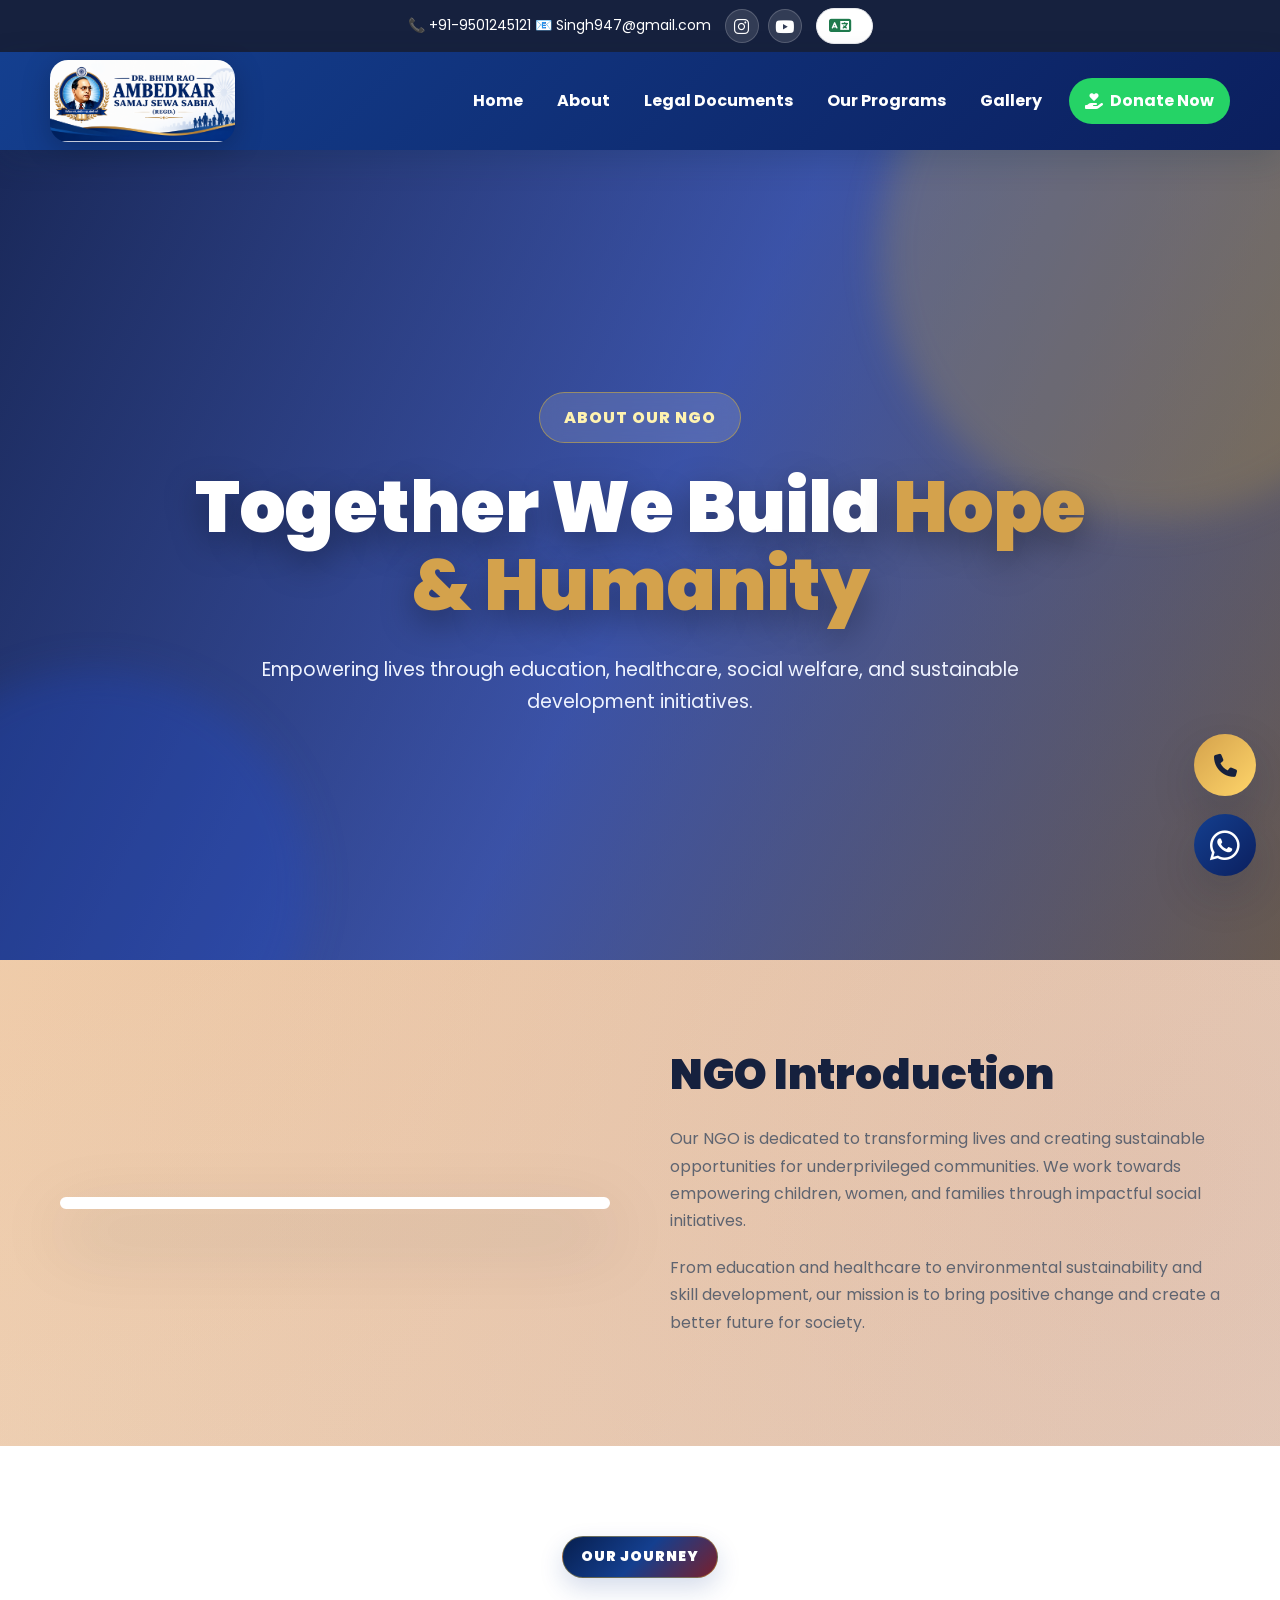
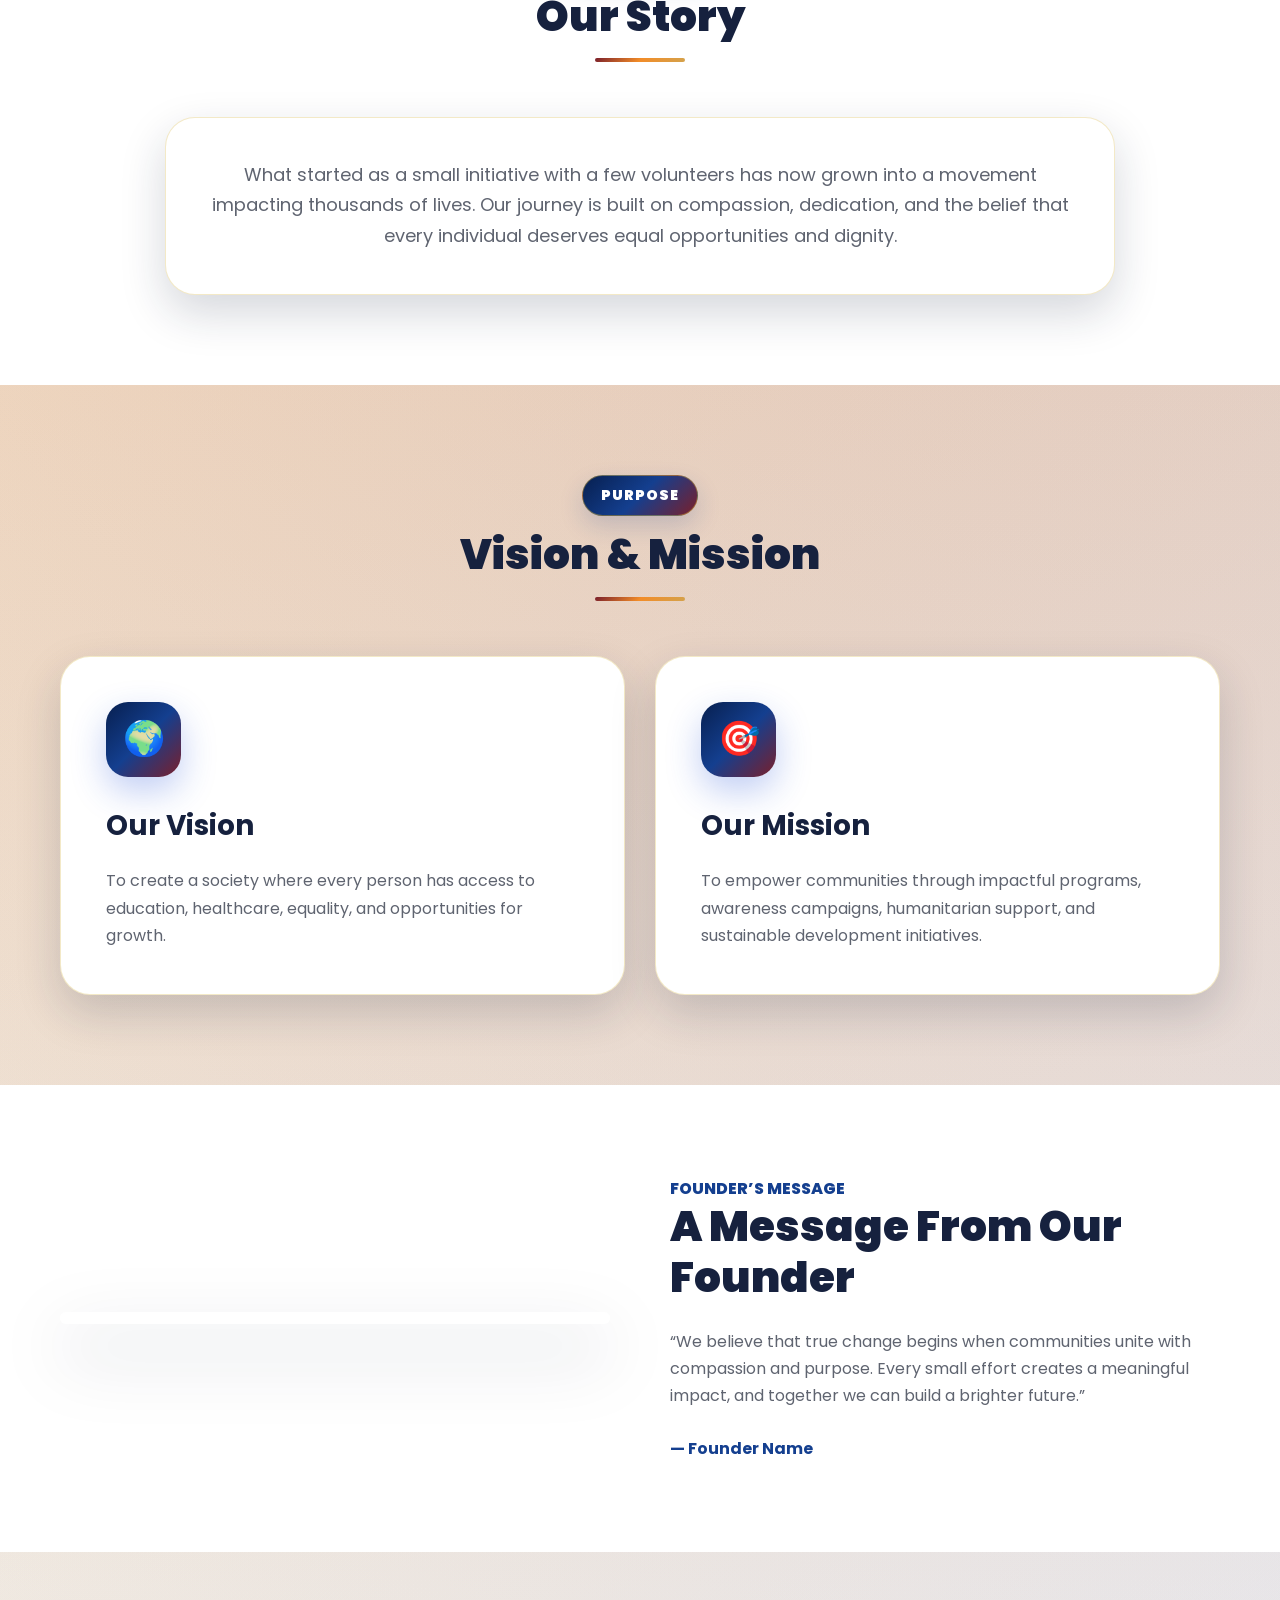
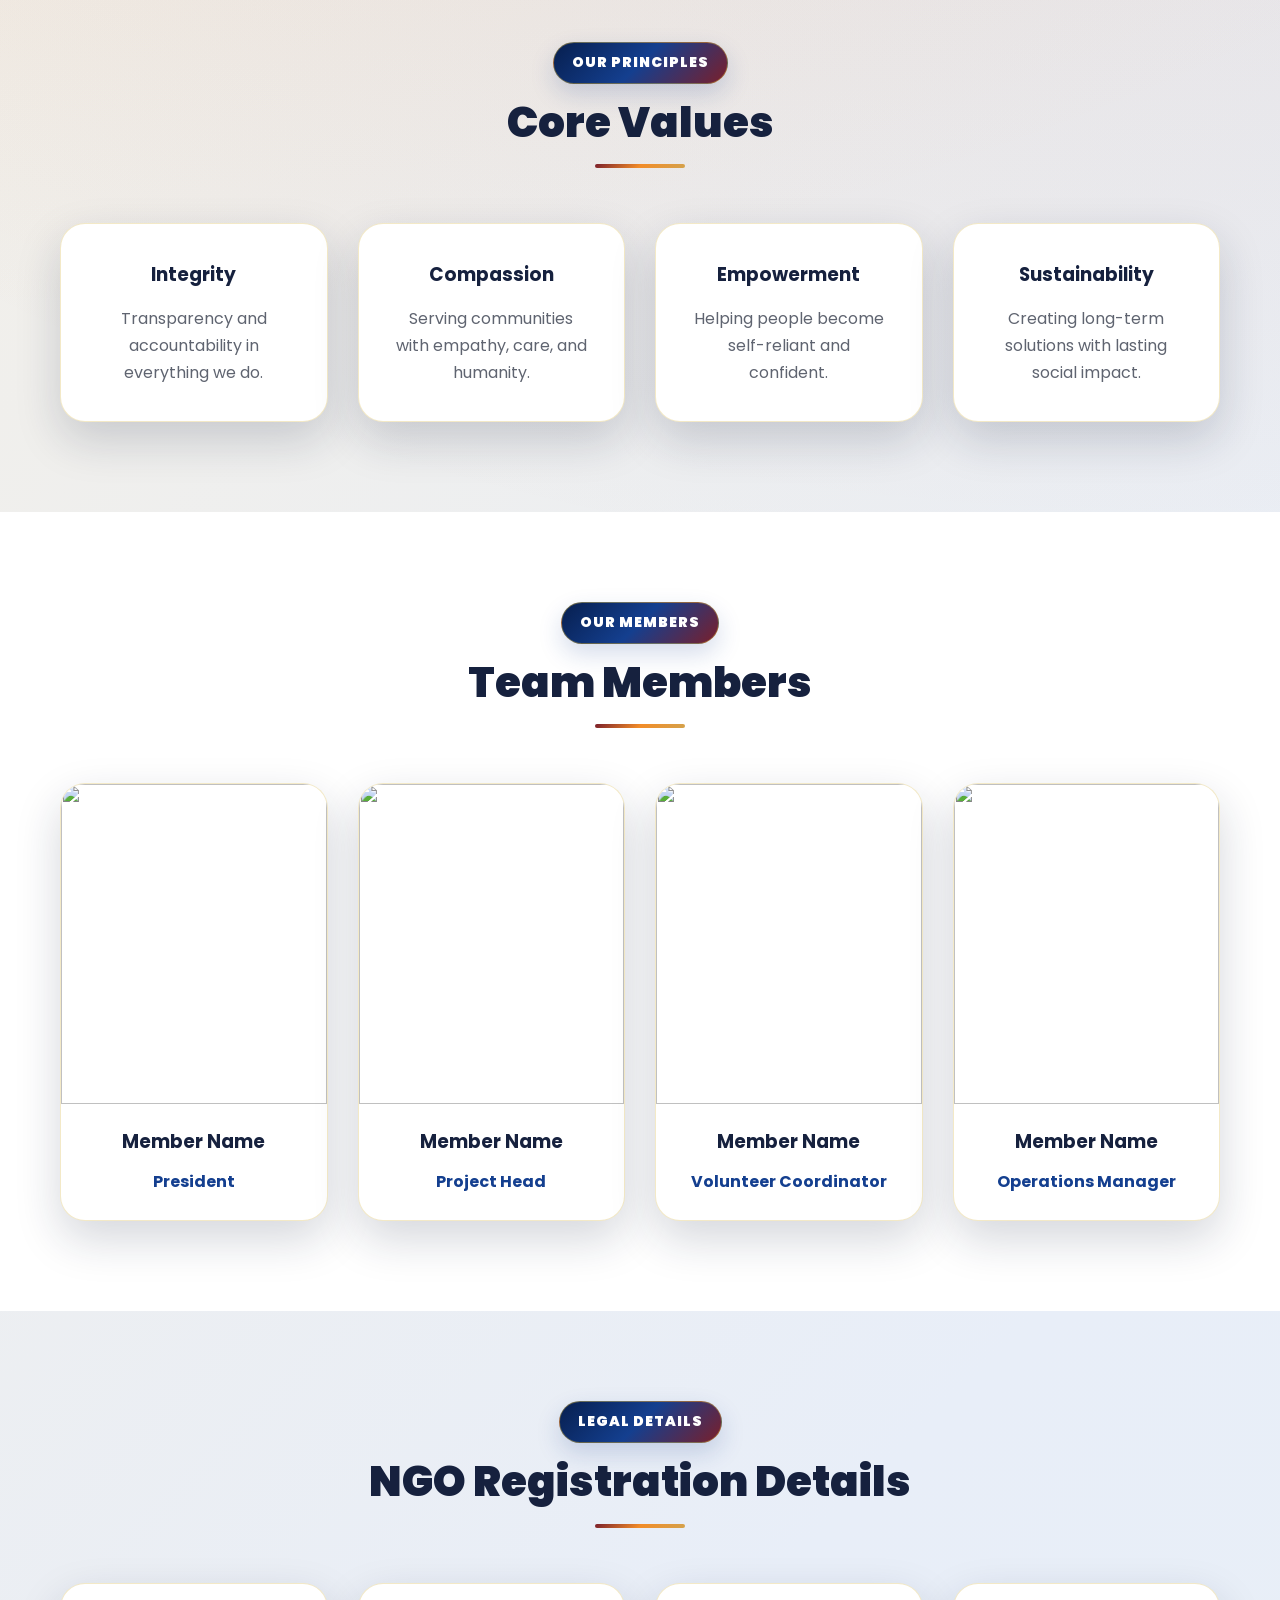
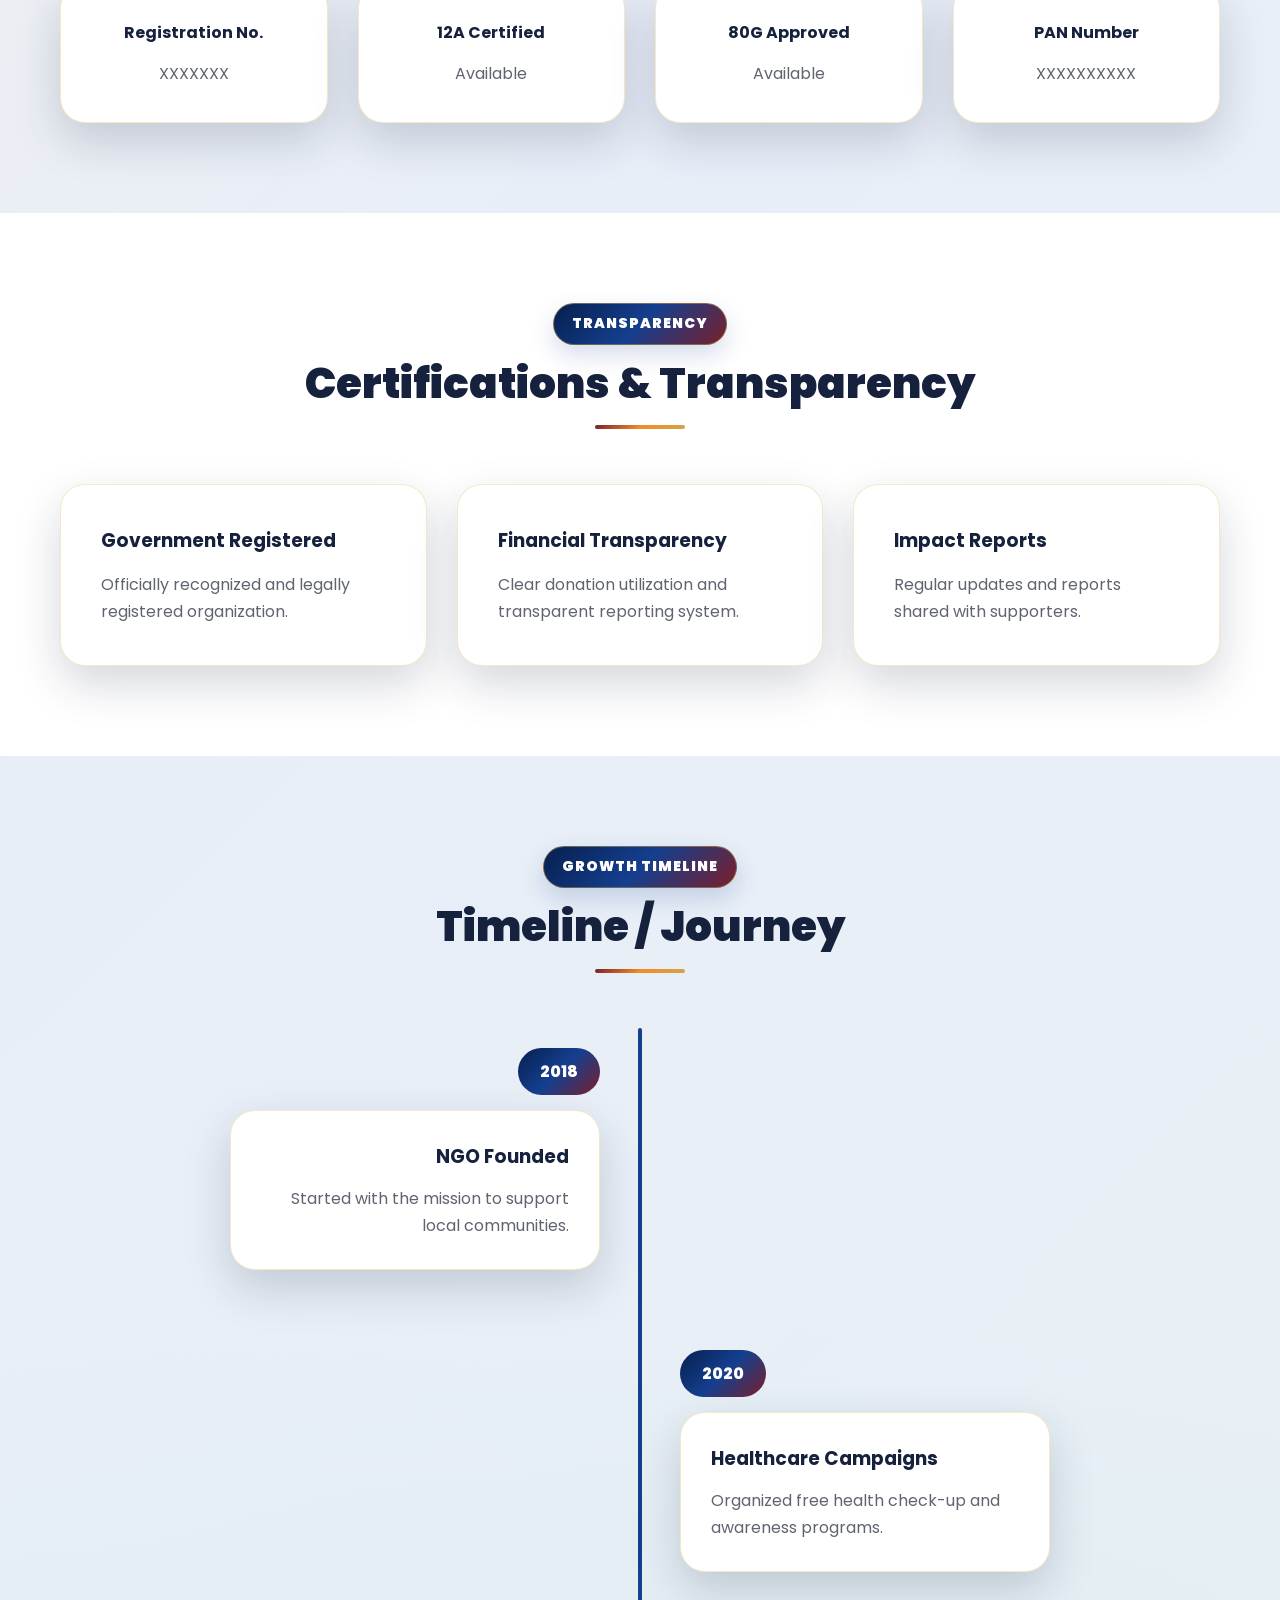
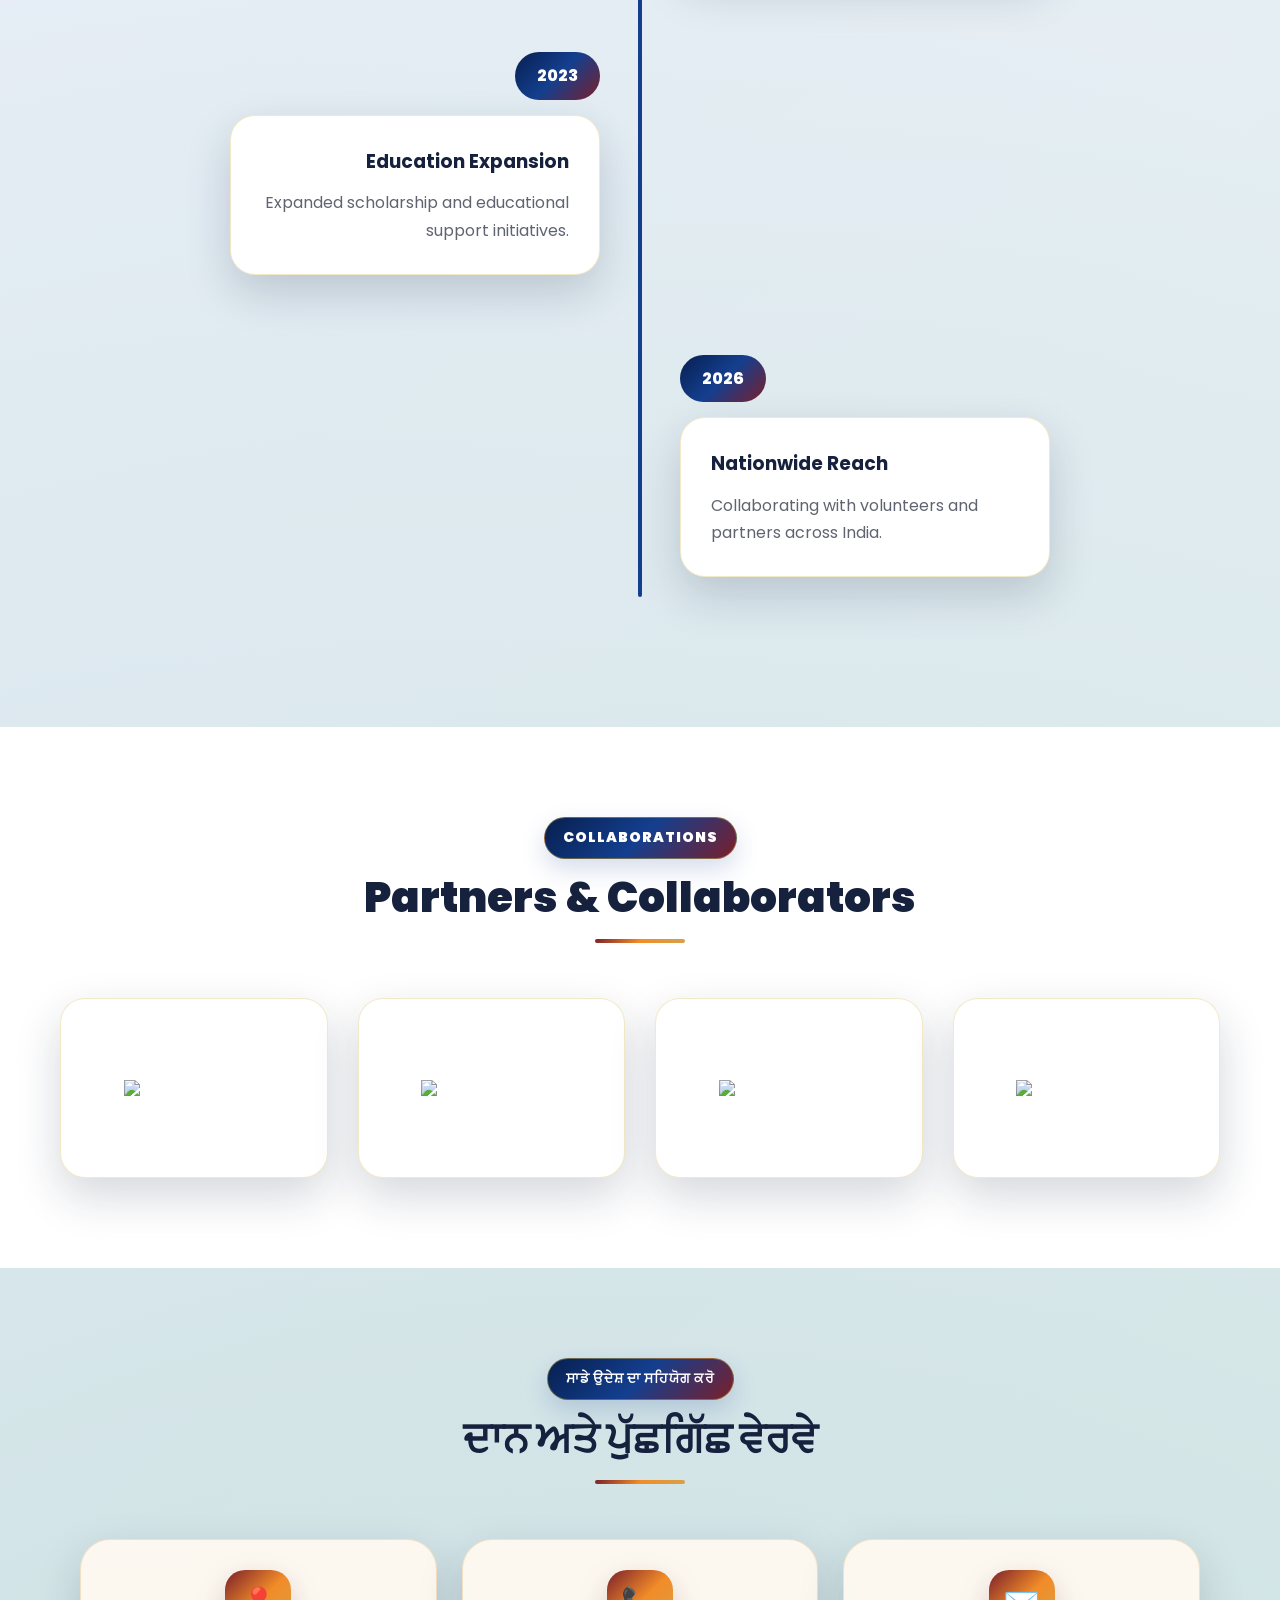
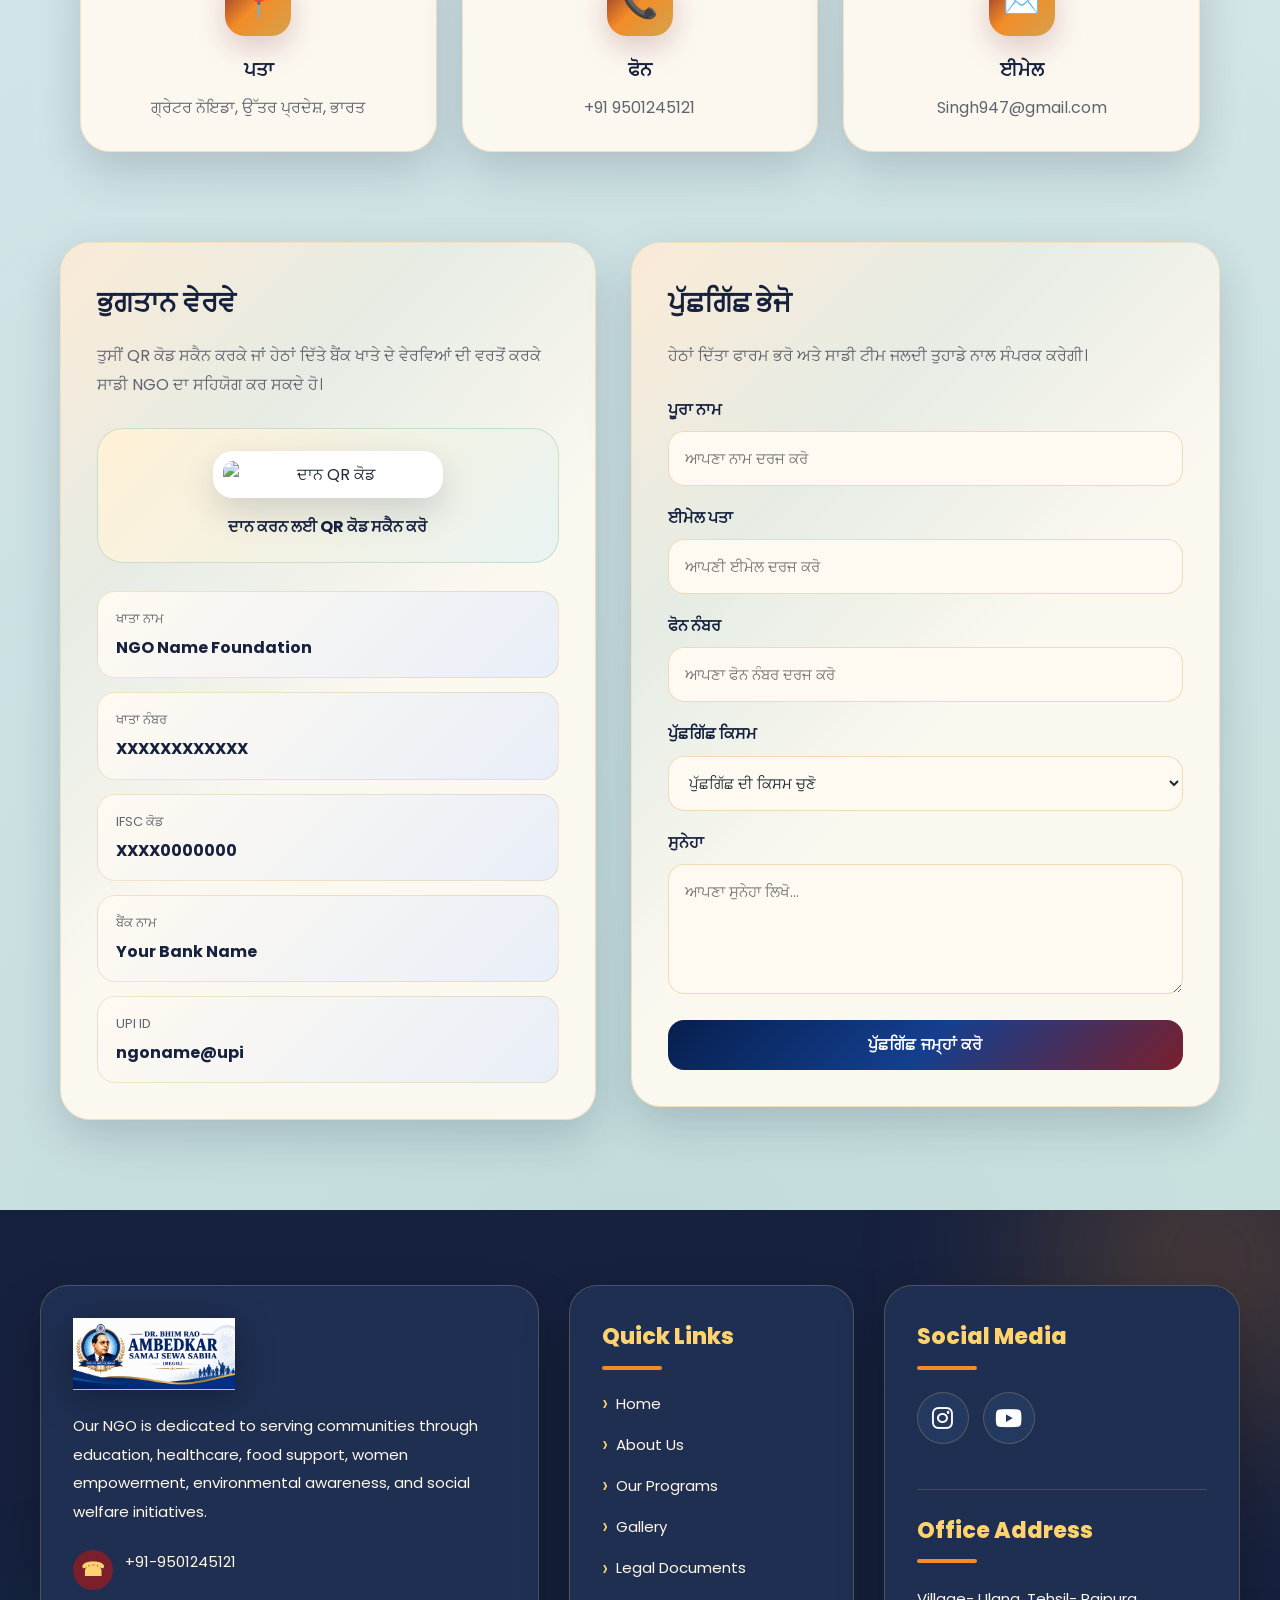
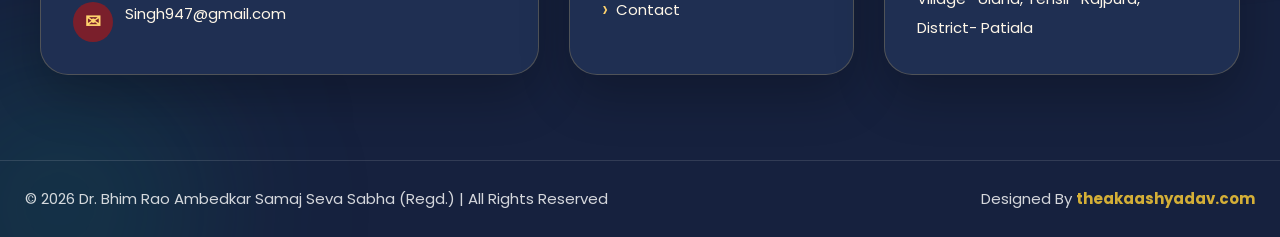
==== about.html @ 31673b07 "Add files via upload" ====
<!DOCTYPE html>
<html lang="en">
<head>
<meta charset="UTF-8">
<meta name="viewport" content="width=device-width, initial-scale=1.0">
<title>About Us - NGO</title>

<link rel="preconnect" href="https://fonts.googleapis.com">
<link href="https://fonts.googleapis.com/css2?family=Poppins:wght@300;400;500;600;700;800&display=swap" rel="stylesheet">

<style>
*{
  margin:0;
  padding:0;
  box-sizing:border-box;
}

:root{
  --primary:#1f4ed8;
  --primary-dark:#0b1f5e;
  --secondary:#111827;
  --accent:#d4af37;
  --white:#ffffff;
  --text:#1f2937;
  --muted:#6b7280;
  --soft-blue:#eef3ff;
  --shadow:0 18px 45px rgba(7,26,82,.14);
  --shadow-hover:0 28px 70px rgba(7,26,82,.24);
  --gradient-main:linear-gradient(135deg,#071a52,#1438a6,#1f4ed8);
}

body{
  font-family:"Poppins",sans-serif;
  background:var(--soft-blue);
  color:var(--text);
  line-height:1.7;
  overflow-x:hidden;
}

.container{
  width:100%;
  max-width:1200px;
  margin:auto;
  padding:0 20px;
}

section{
  padding:90px 0;
}

p{
  color:var(--muted);
}

img{
  width:100%;
  display:block;
}

.light-bg{
  background:var(--white);
}

.grid-2{
  display:grid;
  grid-template-columns:repeat(2,1fr);
  gap:60px;
  align-items:center;
}

/* SECTION TITLE */
.section-title{
  text-align:center;
  margin-bottom:60px;
}

.section-title span,
.about-hero .tag{
  display:inline-block;
  border-radius:40px;
  font-weight:800;
  letter-spacing:1px;
  text-transform:uppercase;
}

.section-title span{
  color:var(--primary);
  background:var(--white);
  border:1px solid rgba(212,175,55,.45);
  padding:8px 18px;
  font-size:13px;
  box-shadow:0 10px 24px rgba(7,26,82,.08);
}

.section-title h2,
.about-content h2,
.founder-content h2{
  font-size:clamp(30px,4vw,42px);
  color:var(--secondary);
  font-weight:900;
  line-height:1.2;
}

.section-title h2{
  margin-top:14px;
}

.section-title h2::after{
  content:"";
  width:90px;
  height:4px;
  background:var(--accent);
  display:block;
  margin:18px auto 0;
  border-radius:50px;
}

/* HERO */
.about-hero{
  position:relative;
  min-height:90vh;
  display:flex;
  align-items:center;
  justify-content:center;
  text-align:center;
  overflow:hidden;
  background:
    linear-gradient(115deg,rgba(7,26,82,.92),rgba(20,56,166,.82),rgba(0,0,0,.55)),
    url("https://images.unsplash.com/photo-1529156069898-49953e39b3ac?q=80&w=1600&auto=format&fit=crop")
    center/cover no-repeat;
}

.about-hero::before,
.about-hero::after{
  content:"";
  position:absolute;
  border-radius:50%;
  filter:blur(18px);
}

.about-hero::before{
  width:540px;
  height:540px;
  background:rgba(212,175,55,.22);
  top:-170px;
  right:-140px;
}

.about-hero::after{
  width:430px;
  height:430px;
  background:rgba(31,78,216,.25);
  bottom:-140px;
  left:-120px;
}

.about-hero .container{
  position:relative;
  z-index:2;
}

.about-hero .tag{
  padding:11px 24px;
  background:rgba(255,255,255,.13);
  border:1px solid rgba(212,175,55,.55);
  color:#fff3b0;
  margin-bottom:25px;
  backdrop-filter:blur(10px);
}

.about-hero h1{
  color:#fff;
  font-size:clamp(38px,7vw,72px);
  line-height:1.08;
  font-weight:900;
  max-width:950px;
  margin:auto;
  text-shadow:0 12px 34px rgba(0,0,0,.35);
}

.about-hero h1 span{
  color:var(--accent);
}

.about-hero p{
  max-width:780px;
  margin:30px auto 0;
  color:#eef3ff;
  font-size:clamp(15px,2vw,19px);
}

/* IMAGE + CONTENT */
.about-image img,
.founder-img img{
  border-radius:32px;
  box-shadow:var(--shadow-hover);
  border:6px solid var(--white);
}

.about-content h2,
.founder-content h2{
  margin-bottom:25px;
}

.about-content p{
  margin-bottom:20px;
}

.founder-content .small-tag{
  color:var(--primary);
  font-weight:800;
  text-transform:uppercase;
}

.founder-content h4{
  margin-top:25px;
  color:var(--primary);
}

/* COMMON CARDS */
.story-box,
.vision-card,
.value-box,
.team-card,
.reg-item,
.cert-card,
.partner-box,
.timeline-item .content{
  background:var(--white);
  border:1px solid rgba(212,175,55,.28);
  box-shadow:var(--shadow);
}

.vision-card,
.value-box,
.team-card,
.reg-item,
.cert-card,
.partner-box{
  transition:.4s ease;
}

.vision-card:hover,
.value-box:hover,
.team-card:hover,
.cert-card:hover,
.partner-box:hover{
  transform:translateY(-10px);
  box-shadow:var(--shadow-hover);
}

/* STORY */
.story-box{
  max-width:950px;
  margin:auto;
  text-align:center;
  font-size:18px;
  padding:42px;
  border-radius:30px;
}

/* GRIDS */
.vision-grid,
.values-grid,
.team-grid,
.registration-box,
.cert-grid,
.partners-grid{
  display:grid;
  gap:30px;
}

.vision-grid{
  grid-template-columns:repeat(2,1fr);
}

.values-grid,
.team-grid,
.registration-box,
.partners-grid{
  grid-template-columns:repeat(4,1fr);
}

.cert-grid{
  grid-template-columns:repeat(3,1fr);
}

/* VISION */
.vision-card{
  padding:45px;
  border-radius:30px;
}

.vision-card .icon{
  width:75px;
  height:75px;
  border-radius:22px;
  background:var(--gradient-main);
  color:#fff;
  display:flex;
  align-items:center;
  justify-content:center;
  font-size:34px;
  margin-bottom:25px;
  box-shadow:0 14px 35px rgba(31,78,216,.28);
}

.vision-card h3{
  font-size:28px;
  margin-bottom:18px;
  color:var(--secondary);
}

/* VALUE / REG / CERT */
.value-box,
.reg-item{
  padding:35px;
  border-radius:25px;
  text-align:center;
}

.cert-card{
  padding:40px;
  border-radius:25px;
}

.value-box h3,
.reg-item h4,
.cert-card h3{
  color:var(--secondary);
  margin-bottom:14px;
}

/* TEAM */
.team-card{
  border-radius:25px;
  overflow:hidden;
  text-align:center;
}

.team-card img{
  height:320px;
  object-fit:cover;
}

.team-card h3{
  margin-top:22px;
  color:var(--secondary);
}

.team-card span{
  display:block;
  color:var(--primary);
  margin:10px 0 25px;
  font-weight:700;
}

/* TIMELINE */
.timeline{
  position:relative;
  max-width:900px;
  margin:auto;
}

.timeline::before{
  content:"";
  position:absolute;
  left:50%;
  top:0;
  width:4px;
  height:100%;
  background:var(--primary);
  transform:translateX(-50%);
  border-radius:50px;
}

.timeline-item{
  position:relative;
  width:50%;
  padding:20px 40px;
  margin-bottom:40px;
}

.timeline-item:nth-child(odd){
  left:0;
  text-align:right;
}

.timeline-item:nth-child(even){
  left:50%;
}

.timeline-item .year{
  display:inline-block;
  padding:10px 22px;
  background:var(--gradient-main);
  color:#fff;
  border-radius:50px;
  font-weight:800;
  margin-bottom:15px;
}

.timeline-item .content{
  padding:30px;
  border-radius:25px;
}

.timeline-item h3{
  color:var(--secondary);
  margin-bottom:12px;
}

/* PARTNERS */
.partner-box{
  padding:30px;
  border-radius:25px;
  display:flex;
  align-items:center;
  justify-content:center;
  min-height:180px;
}

.partner-box img{
  max-width:140px;
  object-fit:contain;
}

/* RESPONSIVE */
@media(max-width:1100px){
  .values-grid,
  .team-grid,
  .registration-box,
  .partners-grid{
    grid-template-columns:repeat(2,1fr);
  }
}

@media(max-width:900px){
  section{
    padding:75px 0;
  }

  .grid-2,
  .vision-grid,
  .cert-grid{
    grid-template-columns:1fr;
  }

  .grid-2{
    gap:40px;
  }

  .timeline::before{
    left:20px;
  }

  .timeline-item{
    width:100%;
    left:0 !important;
    text-align:left !important;
    padding:20px 0 20px 60px;
  }
}

@media(max-width:768px){
  .container{
    padding:0 16px;
  }

  section{
    padding:65px 0;
  }

  .section-title{
    margin-bottom:40px;
  }

  .values-grid,
  .team-grid,
  .registration-box,
  .partners-grid{
    grid-template-columns:1fr;
  }

  .story-box,
  .vision-card,
  .value-box,
  .reg-item,
  .cert-card,
  .timeline-item .content{
    padding:26px 22px;
    border-radius:22px;
  }

  .about-image img,
  .founder-img img{
    border-radius:22px;
  }

  .team-card img{
    height:280px;
  }

  .about-hero{
    min-height:78vh;
    padding:90px 0;
  }
}

@media(max-width:480px){
  .container{
    padding:0 14px;
  }

  section{
    padding:55px 0;
  }

  .about-hero{
    min-height:auto;
    padding:95px 0 80px;
  }

  .about-hero .tag{
    font-size:12px;
    padding:9px 16px;
  }

  .section-title span{
    font-size:11px;
    padding:7px 14px;
  }

  .story-box{
    font-size:15px;
  }

  .vision-card .icon{
    width:62px;
    height:62px;
    font-size:28px;
    border-radius:18px;
  }

  .vision-card h3{
    font-size:23px;
  }

  .team-card img{
    height:240px;
  }

  .partner-box{
    min-height:130px;
  }

  .partner-box img{
    max-width:120px;
  }

  .timeline::before{
    left:14px;
  }

  .timeline-item{
    padding-left:42px;
  }
}
</style>
</head>

<body>
<div id="header"></div>
<!-- =========================
     HERO
========================= -->

<section class="about-hero">

    <div class="container">

        <span class="tag">About Our NGO</span>

        <h1>
            Together We Build
            <span>Hope & Humanity</span>
        </h1>

        <p>
            Empowering lives through education, healthcare,
            social welfare, and sustainable development initiatives.
        </p>

    </div>

</section>

<!-- =========================
     INTRODUCTION
========================= -->

<section>

    <div class="container grid-2">

        <div class="about-image">
            <img src="https://images.unsplash.com/photo-1488521787991-ed7bbaae773c?q=80&w=1200&auto=format&fit=crop" alt="">
        </div>

        <div class="about-content">

            <h2>NGO Introduction</h2>

            <p>
                Our NGO is dedicated to transforming lives and creating
                sustainable opportunities for underprivileged communities.
                We work towards empowering children, women, and families
                through impactful social initiatives.
            </p>

            <p>
                From education and healthcare to environmental sustainability
                and skill development, our mission is to bring positive
                change and create a better future for society.
            </p>

        </div>

    </div>

</section>

<!-- =========================
     STORY
========================= -->

<section class="light-bg">

    <div class="container">

        <div class="section-title">
            <span>Our Journey</span>
            <h2>Our Story</h2>
        </div>

        <div class="story-box">

            <p>
                What started as a small initiative with a few volunteers
                has now grown into a movement impacting thousands of lives.
                Our journey is built on compassion, dedication, and the belief
                that every individual deserves equal opportunities and dignity.
            </p>

        </div>

    </div>

</section>

<!-- =========================
     VISION & MISSION
========================= -->

<section>

    <div class="container">

        <div class="section-title">
            <span>Purpose</span>
            <h2>Vision & Mission</h2>
        </div>

        <div class="vision-grid">

            <div class="vision-card">

                <div class="icon">🌍</div>

                <h3>Our Vision</h3>

                <p>
                    To create a society where every person has access
                    to education, healthcare, equality, and opportunities
                    for growth.
                </p>

            </div>

            <div class="vision-card">

                <div class="icon">🎯</div>

                <h3>Our Mission</h3>

                <p>
                    To empower communities through impactful programs,
                    awareness campaigns, humanitarian support,
                    and sustainable development initiatives.
                </p>

            </div>

        </div>

    </div>

</section>

<!-- =========================
     FOUNDER MESSAGE
========================= -->

<section class="light-bg">

    <div class="container grid-2">

        <div class="founder-img">
            <img src="https://images.unsplash.com/photo-1560250097-0b93528c311a?q=80&w=1200&auto=format&fit=crop" alt="">
        </div>

        <div class="founder-content">

            <span class="small-tag">Founder’s Message</span>

            <h2>A Message From Our Founder</h2>

            <p>
                “We believe that true change begins when communities unite
                with compassion and purpose. Every small effort creates
                a meaningful impact, and together we can build a brighter future.”
            </p>

            <h4>— Founder Name</h4>

        </div>

    </div>

</section>

<!-- =========================
     CORE VALUES
========================= -->

<section>

    <div class="container">

        <div class="section-title">
            <span>Our Principles</span>
            <h2>Core Values</h2>
        </div>

        <div class="values-grid">

            <div class="value-box">
                <h3>Integrity</h3>
                <p>Transparency and accountability in everything we do.</p>
            </div>

            <div class="value-box">
                <h3>Compassion</h3>
                <p>Serving communities with empathy, care, and humanity.</p>
            </div>

            <div class="value-box">
                <h3>Empowerment</h3>
                <p>Helping people become self-reliant and confident.</p>
            </div>

            <div class="value-box">
                <h3>Sustainability</h3>
                <p>Creating long-term solutions with lasting social impact.</p>
            </div>

        </div>

    </div>

</section>

<!-- =========================
     TEAM
========================= -->

<section class="light-bg">

    <div class="container">

        <div class="section-title">
            <span>Our Members</span>
            <h2>Team Members</h2>
        </div>

        <div class="team-grid">

            <div class="team-card">
                <img src="https://images.unsplash.com/photo-1500648767791-00dcc994a43e?q=80&w=900&auto=format&fit=crop">
                <h3>Member Name</h3>
                <span>President</span>
            </div>

            <div class="team-card">
                <img src="https://images.unsplash.com/photo-1494790108377-be9c29b29330?q=80&w=900&auto=format&fit=crop">
                <h3>Member Name</h3>
                <span>Project Head</span>
            </div>

            <div class="team-card">
                <img src="https://images.unsplash.com/photo-1506794778202-cad84cf45f1d?q=80&w=900&auto=format&fit=crop">
                <h3>Member Name</h3>
                <span>Volunteer Coordinator</span>
            </div>

            <div class="team-card">
                <img src="https://images.unsplash.com/photo-1438761681033-6461ffad8d80?q=80&w=900&auto=format&fit=crop">
                <h3>Member Name</h3>
                <span>Operations Manager</span>
            </div>

        </div>

    </div>

</section>

<!-- =========================
     REGISTRATION
========================= -->

<section>

    <div class="container">

        <div class="section-title">
            <span>Legal Details</span>
            <h2>NGO Registration Details</h2>
        </div>

        <div class="registration-box">

            <div class="reg-item">
                <h4>Registration No.</h4>
                <p>XXXXXXX</p>
            </div>

            <div class="reg-item">
                <h4>12A Certified</h4>
                <p>Available</p>
            </div>

            <div class="reg-item">
                <h4>80G Approved</h4>
                <p>Available</p>
            </div>

            <div class="reg-item">
                <h4>PAN Number</h4>
                <p>XXXXXXXXXX</p>
            </div>

        </div>

    </div>

</section>

<!-- =========================
     CERTIFICATIONS
========================= -->

<section class="light-bg">

    <div class="container">

        <div class="section-title">
            <span>Transparency</span>
            <h2>Certifications & Transparency</h2>
        </div>

        <div class="cert-grid">

            <div class="cert-card">
                <h3>Government Registered</h3>
                <p>Officially recognized and legally registered organization.</p>
            </div>

            <div class="cert-card">
                <h3>Financial Transparency</h3>
                <p>Clear donation utilization and transparent reporting system.</p>
            </div>

            <div class="cert-card">
                <h3>Impact Reports</h3>
                <p>Regular updates and reports shared with supporters.</p>
            </div>

        </div>

    </div>

</section>

<!-- =========================
     TIMELINE
========================= -->

<section>

    <div class="container">

        <div class="section-title">
            <span>Growth Timeline</span>
            <h2>Timeline / Journey</h2>
        </div>

        <div class="timeline">

            <div class="timeline-item">
                <div class="year">2018</div>

                <div class="content">
                    <h3>NGO Founded</h3>
                    <p>Started with the mission to support local communities.</p>
                </div>
            </div>

            <div class="timeline-item">
                <div class="year">2020</div>

                <div class="content">
                    <h3>Healthcare Campaigns</h3>
                    <p>Organized free health check-up and awareness programs.</p>
                </div>
            </div>

            <div class="timeline-item">
                <div class="year">2023</div>

                <div class="content">
                    <h3>Education Expansion</h3>
                    <p>Expanded scholarship and educational support initiatives.</p>
                </div>
            </div>

            <div class="timeline-item">
                <div class="year">2026</div>

                <div class="content">
                    <h3>Nationwide Reach</h3>
                    <p>Collaborating with volunteers and partners across India.</p>
                </div>
            </div>

        </div>

    </div>

</section>

<!-- =========================
     PARTNERS
========================= -->

<section class="light-bg">

    <div class="container">

        <div class="section-title">
            <span>Collaborations</span>
            <h2>Partners & Collaborators</h2>
        </div>

        <div class="partners-grid">

            <div class="partner-box">
                <img src="https://upload.wikimedia.org/wikipedia/commons/a/a7/React-icon.svg">
            </div>

            <div class="partner-box">
                <img src="https://upload.wikimedia.org/wikipedia/commons/4/44/Microsoft_logo.svg">
            </div>

            <div class="partner-box">
                <img src="https://upload.wikimedia.org/wikipedia/commons/2/2f/Google_2015_logo.svg">
            </div>

            <div class="partner-box">
                <img src="https://upload.wikimedia.org/wikipedia/commons/5/51/IBM_logo.svg">
            </div>

        </div>

    </div>

</section>
<div id="contact-form"></div>
<div id="footer"></div>
<script>
 fetch("header.html")
  .then(res => res.text())
  .then(data => {
    const headerBox = document.getElementById("header");
    headerBox.innerHTML = data;

    const menuBtn = headerBox.querySelector(".menu-btn");
    const navLinks = headerBox.querySelector(".nav-links");

    if (menuBtn && navLinks) {
      menuBtn.addEventListener("click", function(e){
        e.preventDefault();
        e.stopPropagation();

        navLinks.classList.toggle("show");

        const icon = menuBtn.querySelector("i");
        if(icon){
          icon.classList.toggle("fa-bars");
          icon.classList.toggle("fa-times");
        }
      });

      navLinks.querySelectorAll("a").forEach(link => {
        link.addEventListener("click", () => {
          navLinks.classList.remove("show");

          const icon = menuBtn.querySelector("i");
          if(icon){
            icon.classList.add("fa-bars");
            icon.classList.remove("fa-times");
          }
        });
      });

      document.addEventListener("click", function(e){
        if(!headerBox.contains(e.target)){
          navLinks.classList.remove("show");

          const icon = menuBtn.querySelector("i");
          if(icon){
            icon.classList.add("fa-bars");
            icon.classList.remove("fa-times");
          }
        }
      });
    }

    loadGoogleTranslate();
  })
  .catch(err => console.log("Header Load Error:", err));

function googleTranslateElementInit() {
  const translateBox = document.getElementById("google_translate_element");

  if (translateBox && translateBox.innerHTML.trim() === "") {

    new google.translate.TranslateElement({
      pageLanguage: "pa", // Punjabi is original language
      includedLanguages: "en,hi,ur,pa,bn,ta,te,mr,gu,kn,ml,ne",
      autoDisplay: false,
      multilanguagePage: true,
      layout: google.translate.TranslateElement.InlineLayout.SIMPLE
    }, "google_translate_element");

  }
}

function loadGoogleTranslate() {

  // Prevent duplicate script loading
  if (document.getElementById("googleTranslateScript")) {
    if (typeof google !== "undefined" && google.translate) {
      googleTranslateElementInit();
    }
    return;
  }

  const script = document.createElement("script");
  script.id = "googleTranslateScript";
  script.src =
    "https://translate.google.com/translate_a/element.js?cb=googleTranslateElementInit";

  document.body.appendChild(script);
}

    // Load Footer
    fetch("footer.html")
      .then(res => res.text())
      .then(data => document.getElementById("footer").innerHTML = data);
      
      fetch("contact.html")
  .then(response => response.text())
  .then(data => {
    document.getElementById("contact-form").innerHTML = data;
  });

  fetch("floating.html")
  .then(res => res.text())
  .then(data => {
    document.body.insertAdjacentHTML("beforeend", data);
  });
</script>

</body>
</html>
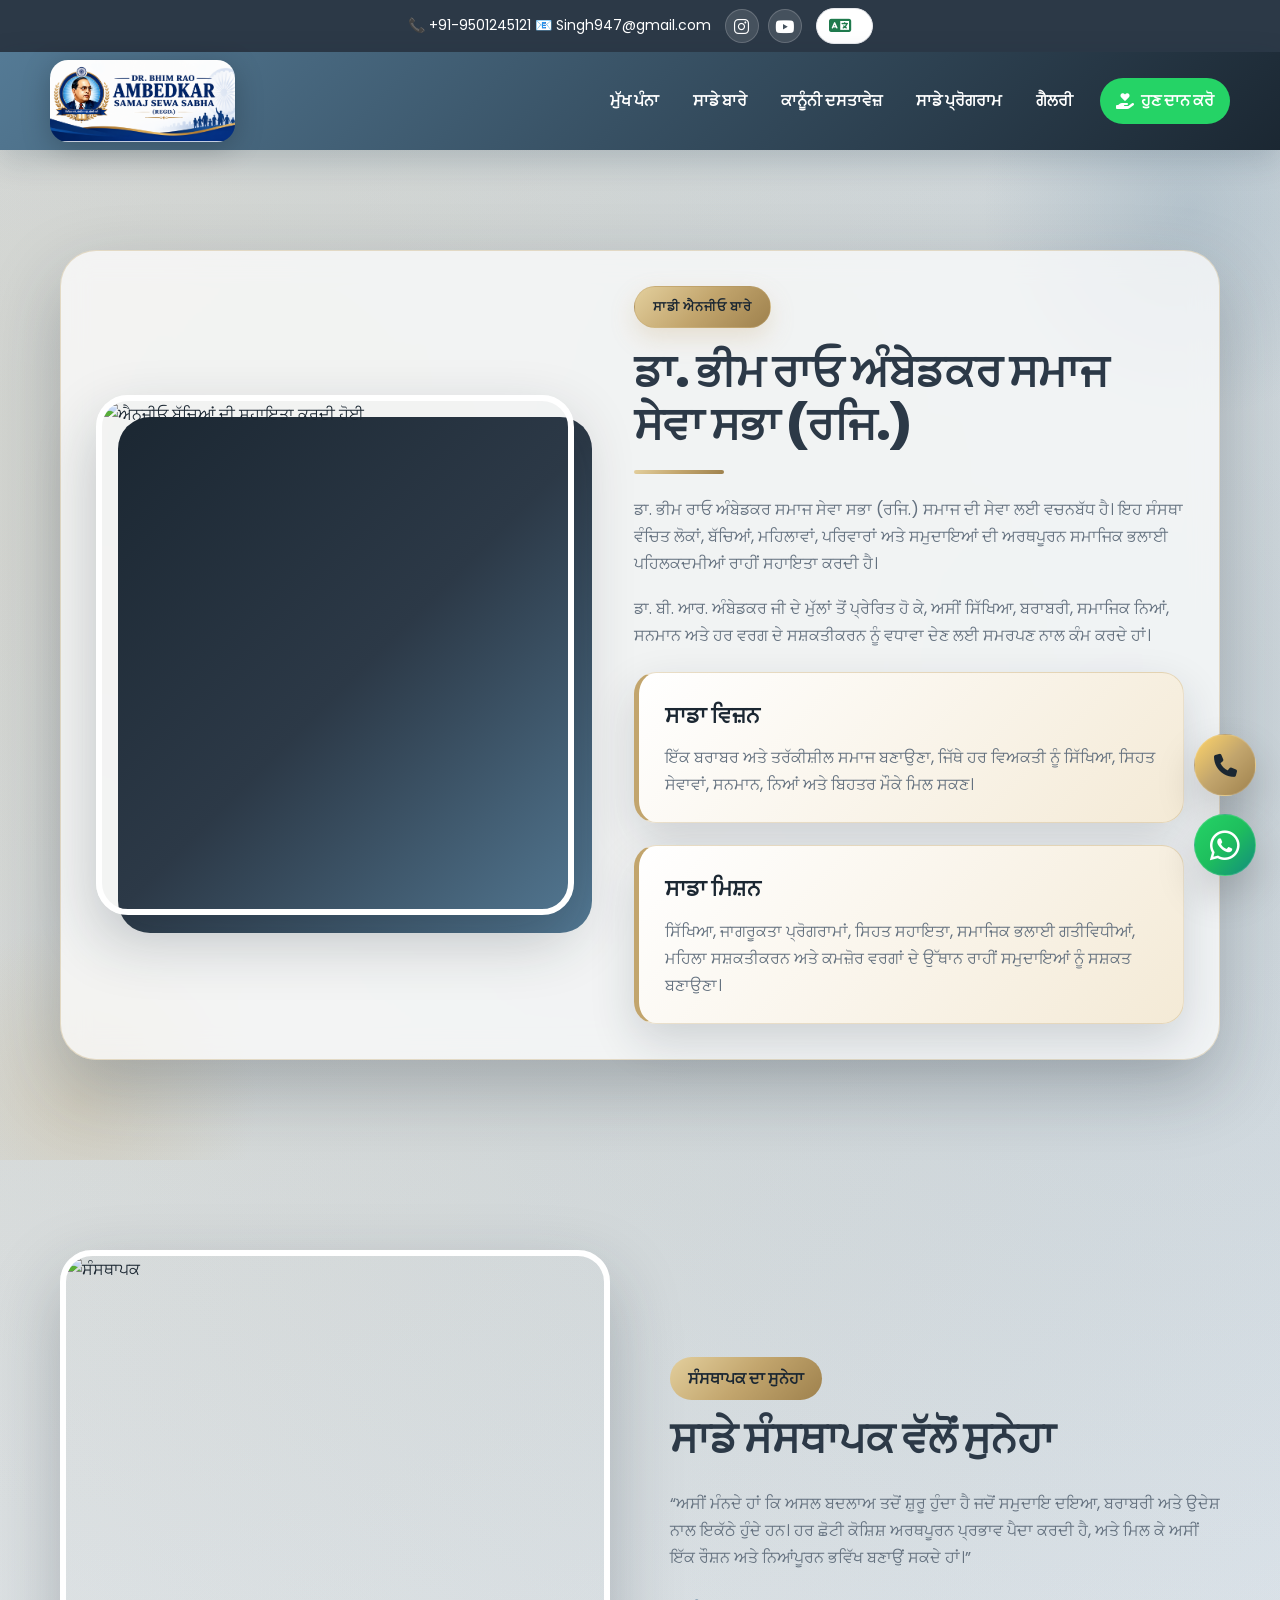
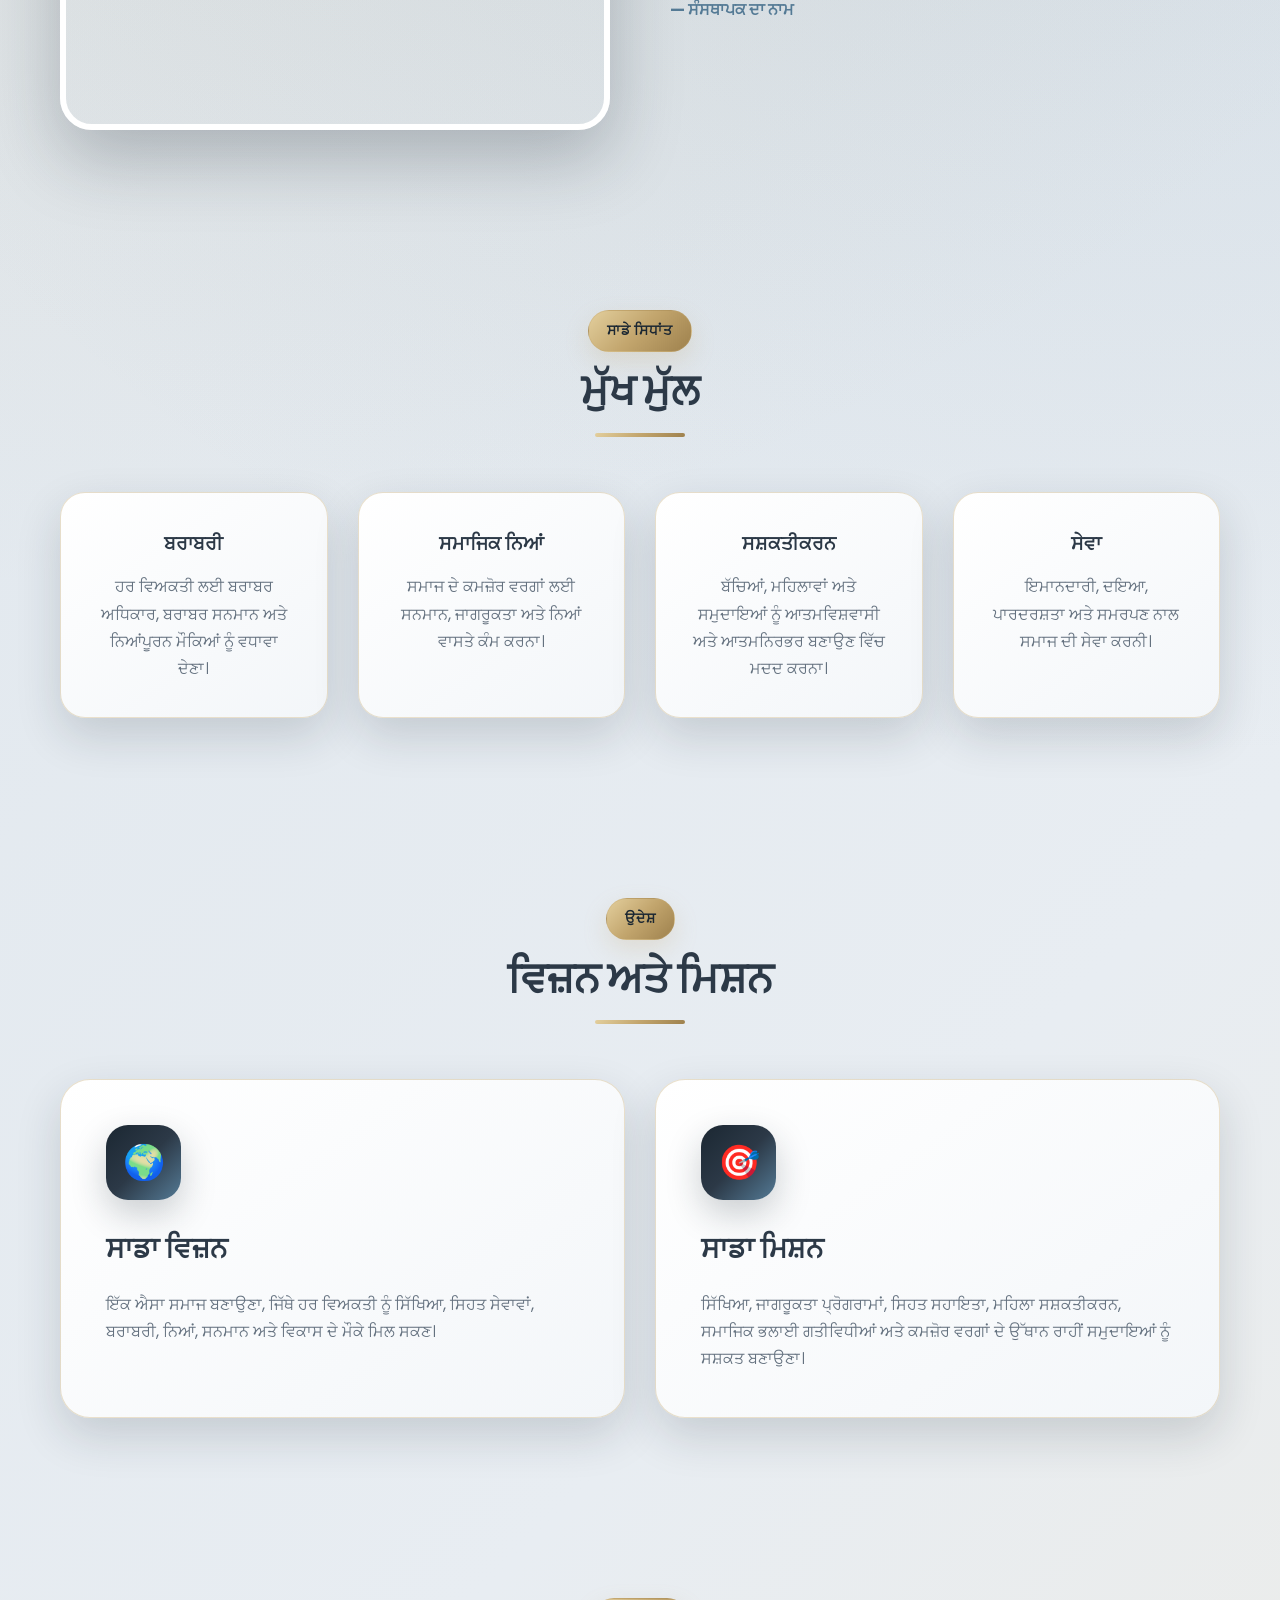
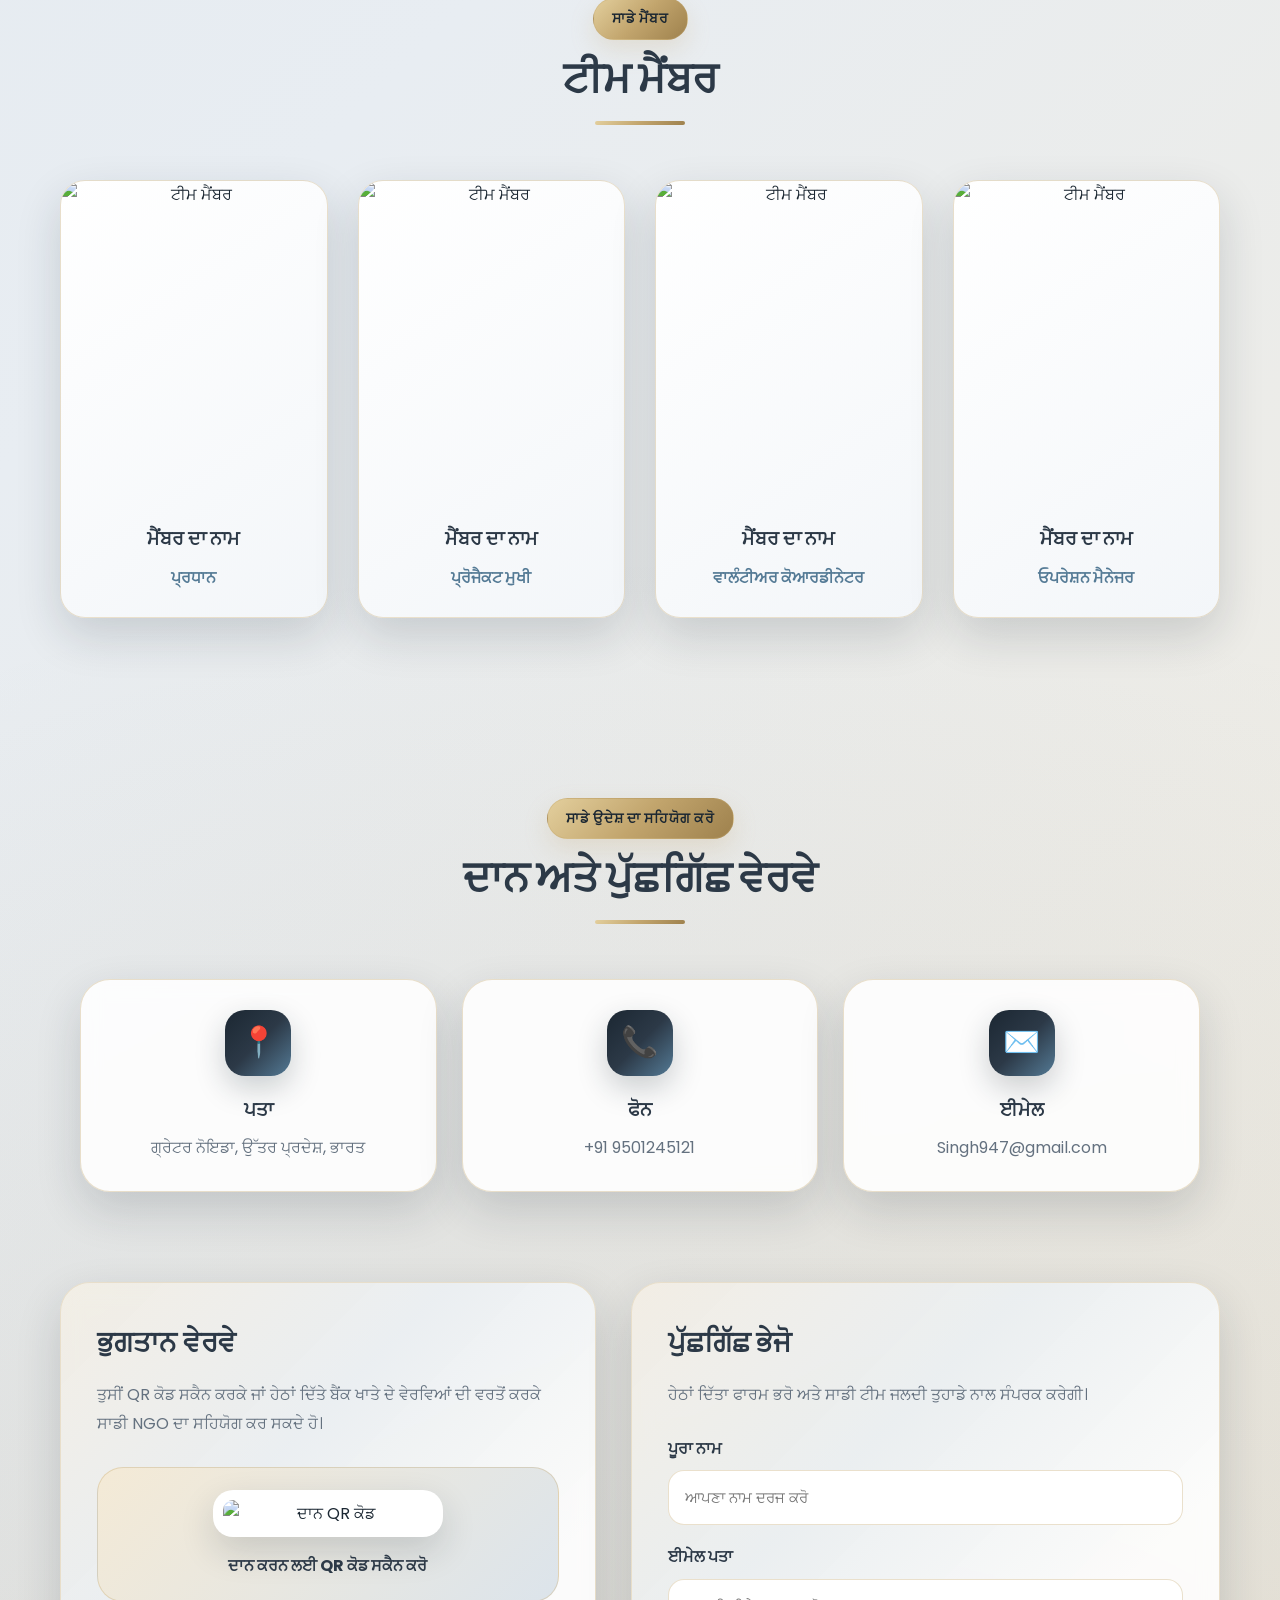
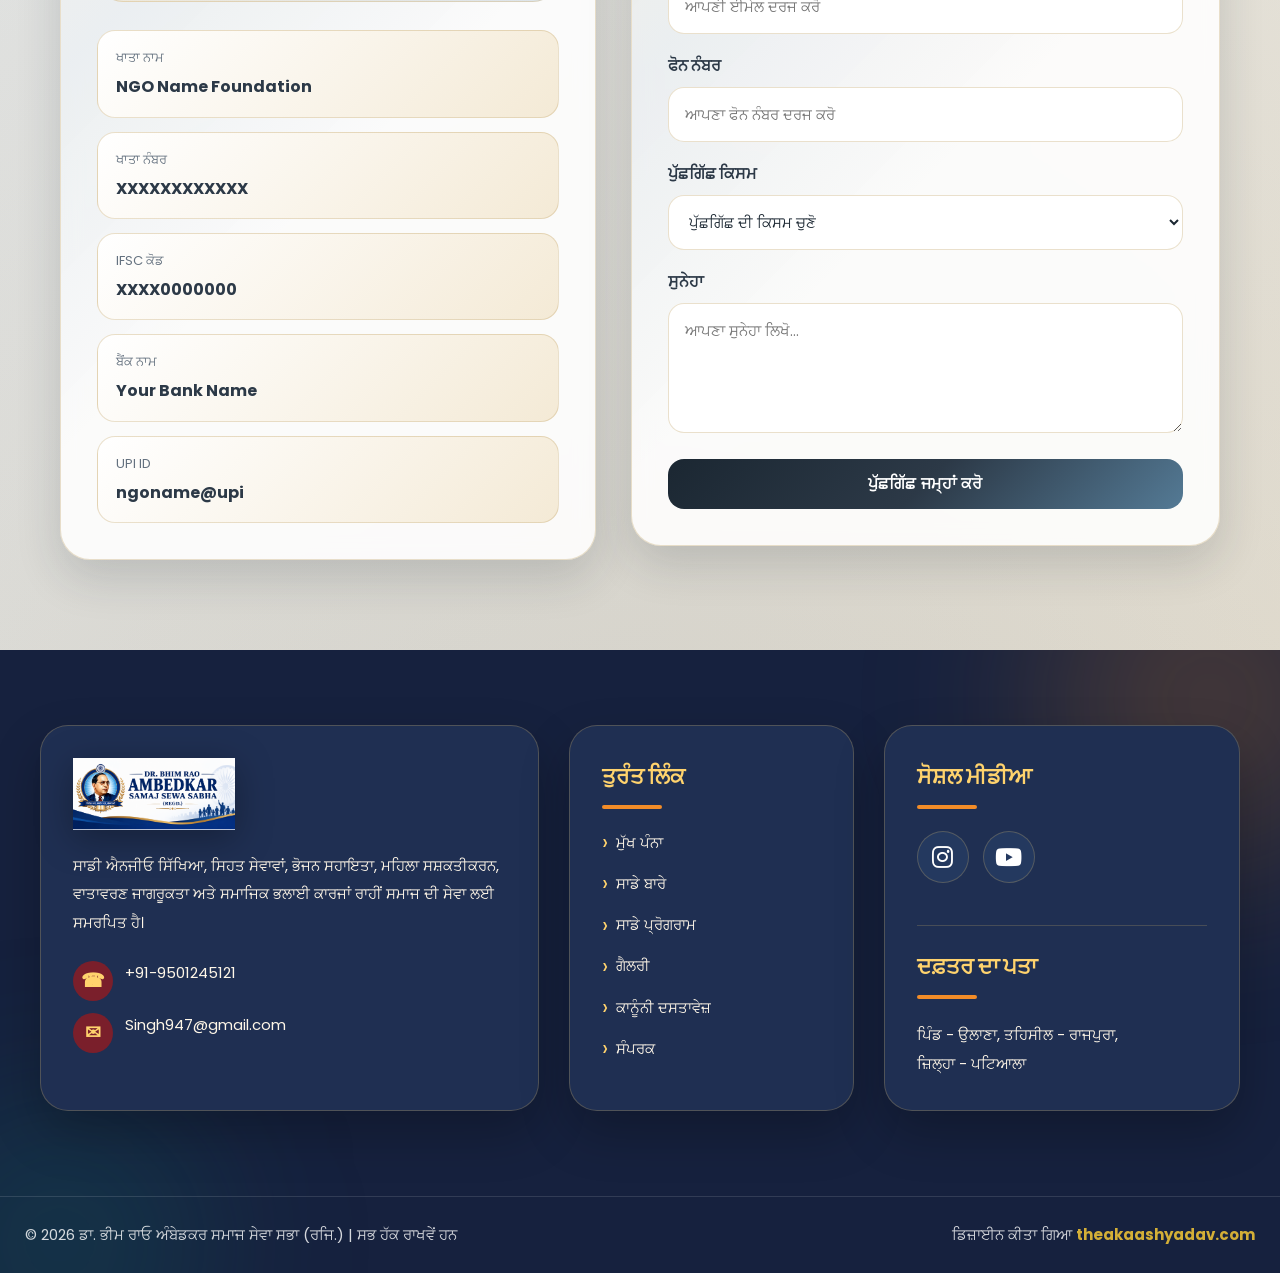
==== commit 3b4decfa: "Update about.html" ====
--- a/about.html
+++ b/about.html
@@ -6,7 +6,7 @@
 <title>About Us - NGO</title>
 
 <link rel="preconnect" href="https://fonts.googleapis.com">
-<link href="https://fonts.googleapis.com/css2?family=Poppins:wght@300;400;500;600;700;800&display=swap" rel="stylesheet">
+<link href="https://fonts.googleapis.com/css2?family=Poppins:wght@300;400;500;600;700;800;900&display=swap" rel="stylesheet">
 
 <style>
 *{
@@ -16,25 +16,45 @@
 }
 
 :root{
-  --primary:#1f4ed8;
-  --primary-dark:#0b1f5e;
-  --secondary:#111827;
-  --accent:#d4af37;
+  --primary:#547A95;
+  --primary-dark:#1b2732;
+  --secondary:#2C3947;
+  --accent:#C2A56D;
+  --accent-dark:#9e814d;
+
+  --light:#E8EDF2;
   --white:#ffffff;
-  --text:#1f2937;
-  --muted:#6b7280;
-  --soft-blue:#eef3ff;
-  --shadow:0 18px 45px rgba(7,26,82,.14);
-  --shadow-hover:0 28px 70px rgba(7,26,82,.24);
-  --gradient-main:linear-gradient(135deg,#071a52,#1438a6,#1f4ed8);
+  --card:#ffffff;
+  --text:#1b2732;
+  --muted:#64717f;
+
+  --section-soft:#dce4eb;
+  --section-blue:#2C3947;
+  --section-dark:#1b2732;
+  --section-gold:#f4ead6;
+
+  --border:rgba(194,165,109,.35);
+  --shadow:0 18px 45px rgba(27,39,50,.16);
+  --shadow-hover:0 28px 70px rgba(27,39,50,.26);
+
+  --gradient-main:linear-gradient(135deg,#1b2732,#2C3947,#547A95);
+  --gradient-gold:linear-gradient(135deg,#e3cf9d,#C2A56D,#9e814d);
+  --gradient-soft:linear-gradient(135deg,#dce4eb,#E8EDF2,#f4ead6);
+}
+
+/* SAME FULL PAGE BACKGROUND */
+html,
+body{
+  width:100%;
+  min-height:100%;
+  background:var(--gradient-soft);
+  overflow-x:hidden;
 }
 
 body{
   font-family:"Poppins",sans-serif;
-  background:var(--soft-blue);
   color:var(--text);
   line-height:1.7;
-  overflow-x:hidden;
 }
 
 .container{
@@ -46,6 +66,7 @@
 
 section{
   padding:90px 0;
+  background:transparent !important;
 }
 
 p{
@@ -57,8 +78,182 @@
   display:block;
 }
 
+/* ABOUT NGO SECTION */
+
+.about{
+  position:relative;
+  padding:100px 0;
+  overflow:hidden;
+}
+
+.about::before{
+  content:"";
+  position:absolute;
+  width:420px;
+  height:420px;
+  background:radial-gradient(circle,rgba(84,122,149,.22),transparent 70%);
+  top:-150px;
+  right:-120px;
+}
+
+.about::after{
+  content:"";
+  position:absolute;
+  width:360px;
+  height:360px;
+  background:radial-gradient(circle,rgba(194,165,109,.24),transparent 70%);
+  bottom:-120px;
+  left:-100px;
+}
+
+.about .container{
+  position:relative;
+  z-index:2;
+}
+
+.about-grid{
+  display:grid;
+  grid-template-columns:1fr 1.15fr;
+  gap:60px;
+  align-items:center;
+  background:rgba(255,255,255,.72);
+  border:1px solid var(--border);
+  border-radius:36px;
+  padding:35px;
+  box-shadow:var(--shadow-hover);
+  backdrop-filter:blur(14px);
+}
+
+.about-image{
+  position:relative;
+}
+
+.about-image::before{
+  content:"";
+  position:absolute;
+  inset:22px -18px -18px 22px;
+  background:var(--gradient-main);
+  border-radius:32px;
+  z-index:-1;
+}
+
+.about-image img{
+  height:520px;
+  object-fit:cover;
+  border-radius:32px;
+  border:6px solid var(--white);
+  box-shadow:0 25px 60px rgba(27,39,50,.24);
+}
+
+.about-content span{
+  display:inline-block;
+  padding:9px 18px;
+  border-radius:50px;
+  background:var(--gradient-gold);
+  color:var(--primary-dark);
+  border:1px solid rgba(194,165,109,.45);
+  font-size:13px;
+  font-weight:900;
+  text-transform:uppercase;
+  letter-spacing:1px;
+  margin-bottom:18px;
+  box-shadow:0 10px 24px rgba(194,165,109,.25);
+}
+
+.about-content h2{
+  font-size:clamp(28px,4vw,44px);
+  line-height:1.2;
+  font-weight:900;
+  color:var(--secondary);
+  margin-bottom:22px;
+}
+
+.about-content h2::after{
+  content:"";
+  display:block;
+  width:90px;
+  height:4px;
+  background:var(--gradient-gold);
+  border-radius:50px;
+  margin-top:18px;
+}
+
+.about-content p{
+  font-size:16px;
+  margin-bottom:18px;
+  color:var(--muted);
+}
+
+.mission-box{
+  position:relative;
+  margin-top:22px;
+  padding:24px 26px;
+  background:linear-gradient(135deg,#ffffff,var(--section-gold));
+  border:1px solid var(--border);
+  border-left:5px solid var(--accent);
+  border-radius:22px;
+  box-shadow:var(--shadow);
+  transition:.35s ease;
+}
+
+.mission-box:hover{
+  transform:translateY(-6px);
+  box-shadow:var(--shadow-hover);
+}
+
+.mission-box h3{
+  font-size:22px;
+  color:var(--primary-dark);
+  margin-bottom:10px;
+}
+
+.mission-box p{
+  margin-bottom:0;
+}
+
+/* SECTION TITLE */
+
+.section-title{
+  text-align:center;
+  margin-bottom:60px;
+}
+
+.section-title span{
+  display:inline-block;
+  color:var(--primary-dark);
+  background:var(--gradient-gold);
+  border:1px solid var(--border);
+  padding:8px 18px;
+  border-radius:40px;
+  font-size:13px;
+  font-weight:800;
+  letter-spacing:1px;
+  text-transform:uppercase;
+  box-shadow:0 10px 24px rgba(194,165,109,.25);
+}
+
+.section-title h2{
+  margin-top:14px;
+  font-size:clamp(28px,4vw,42px);
+  color:var(--secondary);
+  font-weight:900;
+  line-height:1.2;
+}
+
+.section-title h2::after{
+  content:"";
+  width:90px;
+  height:4px;
+  background:var(--gradient-gold);
+  display:block;
+  margin:18px auto 0;
+  border-radius:50px;
+}
+
+/* COMMON */
+
 .light-bg{
-  background:var(--white);
+  background:transparent !important;
 }
 
 .grid-2{
@@ -68,227 +263,26 @@
   align-items:center;
 }
 
-/* SECTION TITLE */
-.section-title{
-  text-align:center;
-  margin-bottom:60px;
-}
-
-.section-title span,
-.about-hero .tag{
-  display:inline-block;
-  border-radius:40px;
-  font-weight:800;
-  letter-spacing:1px;
-  text-transform:uppercase;
-}
-
-.section-title span{
-  color:var(--primary);
-  background:var(--white);
-  border:1px solid rgba(212,175,55,.45);
-  padding:8px 18px;
-  font-size:13px;
-  box-shadow:0 10px 24px rgba(7,26,82,.08);
-}
-
-.section-title h2,
-.about-content h2,
-.founder-content h2{
-  font-size:clamp(30px,4vw,42px);
-  color:var(--secondary);
-  font-weight:900;
-  line-height:1.2;
-}
-
-.section-title h2{
-  margin-top:14px;
-}
-
-.section-title h2::after{
-  content:"";
-  width:90px;
-  height:4px;
-  background:var(--accent);
-  display:block;
-  margin:18px auto 0;
-  border-radius:50px;
-}
-
-/* HERO */
-.about-hero{
-  position:relative;
-  min-height:90vh;
-  display:flex;
-  align-items:center;
-  justify-content:center;
-  text-align:center;
-  overflow:hidden;
-  background:
-    linear-gradient(115deg,rgba(7,26,82,.92),rgba(20,56,166,.82),rgba(0,0,0,.55)),
-    url("https://images.unsplash.com/photo-1529156069898-49953e39b3ac?q=80&w=1600&auto=format&fit=crop")
-    center/cover no-repeat;
-}
-
-.about-hero::before,
-.about-hero::after{
-  content:"";
-  position:absolute;
-  border-radius:50%;
-  filter:blur(18px);
-}
-
-.about-hero::before{
-  width:540px;
-  height:540px;
-  background:rgba(212,175,55,.22);
-  top:-170px;
-  right:-140px;
-}
-
-.about-hero::after{
-  width:430px;
-  height:430px;
-  background:rgba(31,78,216,.25);
-  bottom:-140px;
-  left:-120px;
-}
-
-.about-hero .container{
-  position:relative;
-  z-index:2;
-}
-
-.about-hero .tag{
-  padding:11px 24px;
-  background:rgba(255,255,255,.13);
-  border:1px solid rgba(212,175,55,.55);
-  color:#fff3b0;
-  margin-bottom:25px;
-  backdrop-filter:blur(10px);
-}
-
-.about-hero h1{
-  color:#fff;
-  font-size:clamp(38px,7vw,72px);
-  line-height:1.08;
-  font-weight:900;
-  max-width:950px;
-  margin:auto;
-  text-shadow:0 12px 34px rgba(0,0,0,.35);
-}
-
-.about-hero h1 span{
-  color:var(--accent);
-}
-
-.about-hero p{
-  max-width:780px;
-  margin:30px auto 0;
-  color:#eef3ff;
-  font-size:clamp(15px,2vw,19px);
-}
-
-/* IMAGE + CONTENT */
-.about-image img,
-.founder-img img{
-  border-radius:32px;
-  box-shadow:var(--shadow-hover);
-  border:6px solid var(--white);
-}
-
-.about-content h2,
-.founder-content h2{
-  margin-bottom:25px;
-}
-
-.about-content p{
-  margin-bottom:20px;
-}
-
-.founder-content .small-tag{
-  color:var(--primary);
-  font-weight:800;
-  text-transform:uppercase;
-}
-
-.founder-content h4{
-  margin-top:25px;
-  color:var(--primary);
-}
-
-/* COMMON CARDS */
-.story-box,
-.vision-card,
-.value-box,
-.team-card,
-.reg-item,
-.cert-card,
-.partner-box,
-.timeline-item .content{
-  background:var(--white);
-  border:1px solid rgba(212,175,55,.28);
-  box-shadow:var(--shadow);
-}
-
-.vision-card,
-.value-box,
-.team-card,
-.reg-item,
-.cert-card,
-.partner-box{
-  transition:.4s ease;
-}
-
-.vision-card:hover,
-.value-box:hover,
-.team-card:hover,
-.cert-card:hover,
-.partner-box:hover{
-  transform:translateY(-10px);
-  box-shadow:var(--shadow-hover);
-}
-
-/* STORY */
-.story-box{
-  max-width:950px;
-  margin:auto;
-  text-align:center;
-  font-size:18px;
-  padding:42px;
-  border-radius:30px;
-}
-
-/* GRIDS */
-.vision-grid,
-.values-grid,
-.team-grid,
-.registration-box,
-.cert-grid,
-.partners-grid{
+/* VISION */
+
+.vision-grid{
   display:grid;
+  grid-template-columns:repeat(2,1fr);
   gap:30px;
 }
 
-.vision-grid{
-  grid-template-columns:repeat(2,1fr);
-}
-
-.values-grid,
-.team-grid,
-.registration-box,
-.partners-grid{
-  grid-template-columns:repeat(4,1fr);
-}
-
-.cert-grid{
-  grid-template-columns:repeat(3,1fr);
-}
-
-/* VISION */
 .vision-card{
   padding:45px;
   border-radius:30px;
+  background:linear-gradient(145deg,#ffffff,#f3f6f9);
+  border:1px solid var(--border);
+  box-shadow:var(--shadow);
+  transition:.4s ease;
+}
+
+.vision-card:hover{
+  transform:translateY(-10px);
+  box-shadow:var(--shadow-hover);
 }
 
 .vision-card .icon{
@@ -302,7 +296,7 @@
   justify-content:center;
   font-size:34px;
   margin-bottom:25px;
-  box-shadow:0 14px 35px rgba(31,78,216,.28);
+  box-shadow:0 14px 35px rgba(27,39,50,.22);
 }
 
 .vision-card h3{
@@ -311,473 +305,513 @@
   color:var(--secondary);
 }
 
-/* VALUE / REG / CERT */
-.value-box,
+/* FOUNDER */
+
+.founder-img img{
+  height:480px;
+  object-fit:cover;
+  border-radius:32px;
+  box-shadow:var(--shadow-hover);
+  border:6px solid var(--white);
+}
+
+.founder-content .small-tag{
+  display:inline-block;
+  color:var(--primary-dark);
+  background:var(--gradient-gold);
+  padding:8px 18px;
+  border-radius:40px;
+  font-weight:900;
+  text-transform:uppercase;
+}
+
+.founder-content h2{
+  font-size:clamp(28px,4vw,42px);
+  color:var(--secondary);
+  font-weight:900;
+  line-height:1.2;
+  margin:14px 0 25px;
+}
+
+.founder-content h4{
+  margin-top:25px;
+  color:var(--primary);
+}
+
+/* VALUES */
+
+.values-grid{
+  display:grid;
+  grid-template-columns:repeat(4,1fr);
+  gap:30px;
+}
+
+.value-box{
+  padding:35px;
+  border-radius:25px;
+  text-align:center;
+  background:linear-gradient(145deg,#ffffff,#f3f6f9);
+  border:1px solid var(--border);
+  box-shadow:var(--shadow);
+  transition:.4s ease;
+}
+
+.value-box:hover{
+  transform:translateY(-10px);
+  box-shadow:var(--shadow-hover);
+}
+
+.value-box h3{
+  color:var(--secondary);
+  margin-bottom:14px;
+}
+
+/* TEAM */
+
+.team-grid{
+  display:grid;
+  grid-template-columns:repeat(4,1fr);
+  gap:30px;
+}
+
+.team-card{
+  border-radius:25px;
+  overflow:hidden;
+  text-align:center;
+  background:linear-gradient(145deg,#ffffff,#f3f6f9);
+  border:1px solid var(--border);
+  box-shadow:var(--shadow);
+  transition:.4s ease;
+}
+
+.team-card:hover{
+  transform:translateY(-10px);
+  box-shadow:var(--shadow-hover);
+}
+
+.team-card img{
+  height:320px;
+  object-fit:cover;
+}
+
+.team-card h3{
+  margin-top:22px;
+  color:var(--secondary);
+}
+
+.team-card span{
+  display:block;
+  color:var(--primary);
+  margin:10px 0 25px;
+  font-weight:800;
+}
+
+/* REGISTRATION */
+
+.registration-box{
+  display:grid;
+  grid-template-columns:repeat(4,1fr);
+  gap:30px;
+}
+
 .reg-item{
   padding:35px;
   border-radius:25px;
   text-align:center;
-}
-
-.cert-card{
-  padding:40px;
-  border-radius:25px;
-}
-
-.value-box h3,
-.reg-item h4,
-.cert-card h3{
+  background:linear-gradient(145deg,#ffffff,#f3f6f9);
+  border:1px solid var(--border);
+  box-shadow:var(--shadow);
+}
+
+.reg-item h4{
   color:var(--secondary);
   margin-bottom:14px;
 }
 
-/* TEAM */
-.team-card{
-  border-radius:25px;
-  overflow:hidden;
-  text-align:center;
-}
-
-.team-card img{
-  height:320px;
-  object-fit:cover;
-}
-
-.team-card h3{
-  margin-top:22px;
-  color:var(--secondary);
-}
-
-.team-card span{
-  display:block;
-  color:var(--primary);
-  margin:10px 0 25px;
-  font-weight:700;
-}
-
-/* TIMELINE */
-.timeline{
-  position:relative;
-  max-width:900px;
-  margin:auto;
-}
-
-.timeline::before{
-  content:"";
-  position:absolute;
-  left:50%;
-  top:0;
-  width:4px;
-  height:100%;
-  background:var(--primary);
-  transform:translateX(-50%);
-  border-radius:50px;
-}
-
-.timeline-item{
-  position:relative;
-  width:50%;
-  padding:20px 40px;
-  margin-bottom:40px;
-}
-
-.timeline-item:nth-child(odd){
-  left:0;
-  text-align:right;
-}
-
-.timeline-item:nth-child(even){
-  left:50%;
-}
-
-.timeline-item .year{
-  display:inline-block;
-  padding:10px 22px;
-  background:var(--gradient-main);
-  color:#fff;
-  border-radius:50px;
-  font-weight:800;
-  margin-bottom:15px;
-}
-
-.timeline-item .content{
-  padding:30px;
-  border-radius:25px;
-}
-
-.timeline-item h3{
-  color:var(--secondary);
-  margin-bottom:12px;
-}
-
-/* PARTNERS */
-.partner-box{
-  padding:30px;
-  border-radius:25px;
-  display:flex;
-  align-items:center;
-  justify-content:center;
-  min-height:180px;
-}
-
-.partner-box img{
-  max-width:140px;
-  object-fit:contain;
-}
-
 /* RESPONSIVE */
+
 @media(max-width:1100px){
   .values-grid,
   .team-grid,
-  .registration-box,
-  .partners-grid{
+  .registration-box{
     grid-template-columns:repeat(2,1fr);
   }
 }
 
 @media(max-width:900px){
   section{
-    padding:75px 0;
-  }
-
-  .grid-2,
-  .vision-grid,
-  .cert-grid{
+    padding:70px 0;
+  }
+
+  .about{
+    padding:70px 0;
+  }
+
+  .about-grid,
+  .grid-2{
     grid-template-columns:1fr;
-  }
-
-  .grid-2{
-    gap:40px;
-  }
-
-  .timeline::before{
-    left:20px;
-  }
-
-  .timeline-item{
-    width:100%;
-    left:0 !important;
-    text-align:left !important;
-    padding:20px 0 20px 60px;
+    gap:36px;
+  }
+
+  .about-grid{
+    padding:26px;
+    border-radius:28px;
+  }
+
+  .about-image img{
+    height:420px;
+  }
+
+  .vision-grid{
+    grid-template-columns:repeat(2,1fr);
+    gap:16px;
   }
 }
 
 @media(max-width:768px){
   .container{
-    padding:0 16px;
+    padding:0 14px;
   }
 
   section{
-    padding:65px 0;
+    padding:60px 0;
   }
 
   .section-title{
-    margin-bottom:40px;
+    margin-bottom:35px;
+  }
+
+  .section-title span,
+  .about-content span,
+  .founder-content .small-tag{
+    font-size:11px;
+    padding:7px 14px;
+  }
+
+  .section-title h2,
+  .about-content h2,
+  .founder-content h2{
+    font-size:26px;
+  }
+
+  .about-content p,
+  .mission-box p{
+    font-size:14px;
+    line-height:1.65;
   }
 
   .values-grid,
   .team-grid,
   .registration-box,
-  .partners-grid{
-    grid-template-columns:1fr;
-  }
-
-  .story-box,
+  .vision-grid{
+    grid-template-columns:repeat(2,minmax(0,1fr));
+    gap:12px;
+  }
+
   .vision-card,
   .value-box,
-  .reg-item,
-  .cert-card,
-  .timeline-item .content{
-    padding:26px 22px;
+  .reg-item{
+    padding:18px 12px;
+    border-radius:18px;
+  }
+
+  .vision-card .icon{
+    width:52px;
+    height:52px;
+    font-size:23px;
+    border-radius:16px;
+    margin-bottom:14px;
+  }
+
+  .vision-card h3,
+  .value-box h3,
+  .reg-item h4{
+    font-size:15px;
+    line-height:1.3;
+  }
+
+  .vision-card p,
+  .value-box p,
+  .reg-item p{
+    font-size:12px;
+    line-height:1.5;
+  }
+
+  .founder-img img{
+    height:330px;
     border-radius:22px;
   }
 
-  .about-image img,
-  .founder-img img{
+  .team-card{
+    border-radius:18px;
+  }
+
+  .team-card img{
+    height:185px;
+  }
+
+  .team-card h3{
+    font-size:14px;
+    margin-top:12px;
+  }
+
+  .team-card span{
+    font-size:12px;
+    margin:8px 0 14px;
+  }
+}
+
+@media(max-width:600px){
+  .about{
+    padding:55px 0;
+  }
+
+  .about-grid{
+    padding:16px;
+    border-radius:24px;
+    gap:24px;
+  }
+
+  .about-image::before{
+    display:none;
+  }
+
+  .about-image img{
+    height:290px;
     border-radius:22px;
-  }
-
-  .team-card img{
-    height:280px;
-  }
-
-  .about-hero{
-    min-height:78vh;
-    padding:90px 0;
+    border:4px solid var(--white);
+  }
+
+  .mission-box{
+    padding:18px;
+    border-radius:18px;
+  }
+
+  .mission-box h3{
+    font-size:18px;
   }
 }
 
 @media(max-width:480px){
   .container{
-    padding:0 14px;
+    padding:0 10px;
   }
 
   section{
-    padding:55px 0;
-  }
-
-  .about-hero{
-    min-height:auto;
-    padding:95px 0 80px;
-  }
-
-  .about-hero .tag{
-    font-size:12px;
-    padding:9px 16px;
-  }
-
-  .section-title span{
+    padding:45px 0;
+  }
+
+  .about-image img{
+    height:245px;
+  }
+
+  .values-grid,
+  .team-grid,
+  .registration-box,
+  .vision-grid{
+    grid-template-columns:repeat(2,minmax(0,1fr));
+    gap:9px;
+  }
+
+  .vision-card,
+  .value-box,
+  .reg-item{
+    padding:14px 8px;
+    border-radius:16px;
+  }
+
+  .vision-card .icon{
+    width:46px;
+    height:46px;
+    font-size:20px;
+    margin-bottom:10px;
+  }
+
+  .team-card img{
+    height:150px;
+  }
+}
+
+@media(max-width:360px){
+  .section-title h2,
+  .about-content h2,
+  .founder-content h2{
+    font-size:23px;
+  }
+
+  .team-card img{
+    height:132px;
+  }
+
+  .vision-card p,
+  .value-box p,
+  .reg-item p,
+  .team-card span{
     font-size:11px;
-    padding:7px 14px;
-  }
-
-  .story-box{
-    font-size:15px;
-  }
-
-  .vision-card .icon{
-    width:62px;
-    height:62px;
-    font-size:28px;
-    border-radius:18px;
-  }
-
-  .vision-card h3{
-    font-size:23px;
-  }
-
-  .team-card img{
-    height:240px;
-  }
-
-  .partner-box{
-    min-height:130px;
-  }
-
-  .partner-box img{
-    max-width:120px;
-  }
-
-  .timeline::before{
-    left:14px;
-  }
-
-  .timeline-item{
-    padding-left:42px;
   }
 }
 </style>
 </head>
 
 <body>
+
 <div id="header"></div>
+
 <!-- =========================
-     HERO
+     ABOUT NGO SECTION
 ========================= -->
 
-<section class="about-hero">
-
-    <div class="container">
-
-        <span class="tag">About Our NGO</span>
-
-        <h1>
-            Together We Build
-            <span>Hope & Humanity</span>
-        </h1>
+<section class="about">
+  <div class="container">
+    <div class="about-grid">
+
+      <div class="about-image">
+        <img src="images/bhim rao1.jpg" alt="ਐਨਜੀਓ ਬੱਚਿਆਂ ਦੀ ਸਹਾਇਤਾ ਕਰਦੀ ਹੋਈ">
+      </div>
+
+      <div class="about-content">
+        <span>ਸਾਡੀ ਐਨਜੀਓ ਬਾਰੇ</span>
+
+        <h2>ਡਾ. ਭੀਮ ਰਾਓ ਅੰਬੇਡਕਰ ਸਮਾਜ ਸੇਵਾ ਸਭਾ (ਰਜਿ.)</h2>
 
         <p>
-            Empowering lives through education, healthcare,
-            social welfare, and sustainable development initiatives.
+          ਡਾ. ਭੀਮ ਰਾਓ ਅੰਬੇਡਕਰ ਸਮਾਜ ਸੇਵਾ ਸਭਾ (ਰਜਿ.) ਸਮਾਜ ਦੀ ਸੇਵਾ ਲਈ ਵਚਨਬੱਧ ਹੈ।
+          ਇਹ ਸੰਸਥਾ ਵੰਚਿਤ ਲੋਕਾਂ, ਬੱਚਿਆਂ, ਮਹਿਲਾਵਾਂ, ਪਰਿਵਾਰਾਂ ਅਤੇ ਸਮੁਦਾਇਆਂ ਦੀ
+          ਅਰਥਪੂਰਨ ਸਮਾਜਿਕ ਭਲਾਈ ਪਹਿਲਕਦਮੀਆਂ ਰਾਹੀਂ ਸਹਾਇਤਾ ਕਰਦੀ ਹੈ।
         </p>
 
+        <p>
+          ਡਾ. ਬੀ. ਆਰ. ਅੰਬੇਡਕਰ ਜੀ ਦੇ ਮੁੱਲਾਂ ਤੋਂ ਪ੍ਰੇਰਿਤ ਹੋ ਕੇ, ਅਸੀਂ ਸਿੱਖਿਆ,
+          ਬਰਾਬਰੀ, ਸਮਾਜਿਕ ਨਿਆਂ, ਸਨਮਾਨ ਅਤੇ ਹਰ ਵਰਗ ਦੇ ਸਸ਼ਕਤੀਕਰਨ ਨੂੰ ਵਧਾਵਾ ਦੇਣ ਲਈ
+          ਸਮਰਪਣ ਨਾਲ ਕੰਮ ਕਰਦੇ ਹਾਂ।
+        </p>
+
+        <div class="mission-box">
+          <h3>ਸਾਡਾ ਵਿਜ਼ਨ</h3>
+          <p>
+            ਇੱਕ ਬਰਾਬਰ ਅਤੇ ਤਰੱਕੀਸ਼ੀਲ ਸਮਾਜ ਬਣਾਉਣਾ, ਜਿੱਥੇ ਹਰ ਵਿਅਕਤੀ ਨੂੰ
+            ਸਿੱਖਿਆ, ਸਿਹਤ ਸੇਵਾਵਾਂ, ਸਨਮਾਨ, ਨਿਆਂ ਅਤੇ ਬਿਹਤਰ ਮੌਕੇ ਮਿਲ ਸਕਣ।
+          </p>
+        </div>
+
+        <div class="mission-box">
+          <h3>ਸਾਡਾ ਮਿਸ਼ਨ</h3>
+          <p>
+            ਸਿੱਖਿਆ, ਜਾਗਰੂਕਤਾ ਪ੍ਰੋਗਰਾਮਾਂ, ਸਿਹਤ ਸਹਾਇਤਾ, ਸਮਾਜਿਕ ਭਲਾਈ ਗਤੀਵਿਧੀਆਂ,
+            ਮਹਿਲਾ ਸਸ਼ਕਤੀਕਰਨ ਅਤੇ ਕਮਜ਼ੋਰ ਵਰਗਾਂ ਦੇ ਉੱਥਾਨ ਰਾਹੀਂ ਸਮੁਦਾਇਆਂ ਨੂੰ ਸਸ਼ਕਤ ਬਣਾਉਣਾ।
+          </p>
+        </div>
+      </div>
+
     </div>
-
+  </div>
 </section>
 
+
+
 <!-- =========================
-     INTRODUCTION
+     FOUNDER MESSAGE
 ========================= -->
 
+<section class="light-bg">
+  <div class="container grid-2">
+
+    <div class="founder-img">
+      <img src="https://images.unsplash.com/photo-1560250097-0b93528c311a?q=80&w=1200&auto=format&fit=crop" alt="ਸੰਸਥਾਪਕ">
+    </div>
+
+    <div class="founder-content">
+      <span class="small-tag">ਸੰਸਥਾਪਕ ਦਾ ਸੁਨੇਹਾ</span>
+
+      <h2>ਸਾਡੇ ਸੰਸਥਾਪਕ ਵੱਲੋਂ ਸੁਨੇਹਾ</h2>
+
+      <p>
+        “ਅਸੀਂ ਮੰਨਦੇ ਹਾਂ ਕਿ ਅਸਲ ਬਦਲਾਅ ਤਦੋਂ ਸ਼ੁਰੂ ਹੁੰਦਾ ਹੈ ਜਦੋਂ ਸਮੁਦਾਇ ਦਇਆ,
+        ਬਰਾਬਰੀ ਅਤੇ ਉਦੇਸ਼ ਨਾਲ ਇਕੱਠੇ ਹੁੰਦੇ ਹਨ। ਹਰ ਛੋਟੀ ਕੋਸ਼ਿਸ਼ ਅਰਥਪੂਰਨ ਪ੍ਰਭਾਵ
+        ਪੈਦਾ ਕਰਦੀ ਹੈ, ਅਤੇ ਮਿਲ ਕੇ ਅਸੀਂ ਇੱਕ ਰੌਸ਼ਨ ਅਤੇ ਨਿਆਂਪੂਰਨ ਭਵਿੱਖ ਬਣਾਉਂ ਸਕਦੇ ਹਾਂ।”
+      </p>
+
+      <h4>— ਸੰਸਥਾਪਕ ਦਾ ਨਾਮ</h4>
+    </div>
+
+  </div>
+</section>
+
+<!-- =========================
+     CORE VALUES
+========================= -->
+
 <section>
-
-    <div class="container grid-2">
-
-        <div class="about-image">
-            <img src="https://images.unsplash.com/photo-1488521787991-ed7bbaae773c?q=80&w=1200&auto=format&fit=crop" alt="">
-        </div>
-
-        <div class="about-content">
-
-            <h2>NGO Introduction</h2>
-
-            <p>
-                Our NGO is dedicated to transforming lives and creating
-                sustainable opportunities for underprivileged communities.
-                We work towards empowering children, women, and families
-                through impactful social initiatives.
-            </p>
-
-            <p>
-                From education and healthcare to environmental sustainability
-                and skill development, our mission is to bring positive
-                change and create a better future for society.
-            </p>
-
-        </div>
-
+  <div class="container">
+
+    <div class="section-title">
+      <span>ਸਾਡੇ ਸਿਧਾਂਤ</span>
+      <h2>ਮੁੱਖ ਮੁੱਲ</h2>
     </div>
 
+    <div class="values-grid">
+
+      <div class="value-box">
+        <h3>ਬਰਾਬਰੀ</h3>
+        <p>ਹਰ ਵਿਅਕਤੀ ਲਈ ਬਰਾਬਰ ਅਧਿਕਾਰ, ਬਰਾਬਰ ਸਨਮਾਨ ਅਤੇ ਨਿਆਂਪੂਰਨ ਮੌਕਿਆਂ ਨੂੰ ਵਧਾਵਾ ਦੇਣਾ।</p>
+      </div>
+
+      <div class="value-box">
+        <h3>ਸਮਾਜਿਕ ਨਿਆਂ</h3>
+        <p>ਸਮਾਜ ਦੇ ਕਮਜ਼ੋਰ ਵਰਗਾਂ ਲਈ ਸਨਮਾਨ, ਜਾਗਰੂਕਤਾ ਅਤੇ ਨਿਆਂ ਵਾਸਤੇ ਕੰਮ ਕਰਨਾ।</p>
+      </div>
+
+      <div class="value-box">
+        <h3>ਸਸ਼ਕਤੀਕਰਨ</h3>
+        <p>ਬੱਚਿਆਂ, ਮਹਿਲਾਵਾਂ ਅਤੇ ਸਮੁਦਾਇਆਂ ਨੂੰ ਆਤਮਵਿਸ਼ਵਾਸੀ ਅਤੇ ਆਤਮਨਿਰਭਰ ਬਣਾਉਣ ਵਿੱਚ ਮਦਦ ਕਰਨਾ।</p>
+      </div>
+
+      <div class="value-box">
+        <h3>ਸੇਵਾ</h3>
+        <p>ਇਮਾਨਦਾਰੀ, ਦਇਆ, ਪਾਰਦਰਸ਼ਤਾ ਅਤੇ ਸਮਰਪਣ ਨਾਲ ਸਮਾਜ ਦੀ ਸੇਵਾ ਕਰਨੀ।</p>
+      </div>
+
+    </div>
+
+  </div>
 </section>
 
-<!-- =========================
-     STORY
-========================= -->
-
-<section class="light-bg">
-
-    <div class="container">
-
-        <div class="section-title">
-            <span>Our Journey</span>
-            <h2>Our Story</h2>
-        </div>
-
-        <div class="story-box">
-
-            <p>
-                What started as a small initiative with a few volunteers
-                has now grown into a movement impacting thousands of lives.
-                Our journey is built on compassion, dedication, and the belief
-                that every individual deserves equal opportunities and dignity.
-            </p>
-
-        </div>
-
-    </div>
-
-</section>
 
 <!-- =========================
      VISION & MISSION
 ========================= -->
 
 <section>
-
-    <div class="container">
-
-        <div class="section-title">
-            <span>Purpose</span>
-            <h2>Vision & Mission</h2>
-        </div>
-
-        <div class="vision-grid">
-
-            <div class="vision-card">
-
-                <div class="icon">🌍</div>
-
-                <h3>Our Vision</h3>
-
-                <p>
-                    To create a society where every person has access
-                    to education, healthcare, equality, and opportunities
-                    for growth.
-                </p>
-
-            </div>
-
-            <div class="vision-card">
-
-                <div class="icon">🎯</div>
-
-                <h3>Our Mission</h3>
-
-                <p>
-                    To empower communities through impactful programs,
-                    awareness campaigns, humanitarian support,
-                    and sustainable development initiatives.
-                </p>
-
-            </div>
-
-        </div>
-
+  <div class="container">
+
+    <div class="section-title">
+      <span>ਉਦੇਸ਼</span>
+      <h2>ਵਿਜ਼ਨ ਅਤੇ ਮਿਸ਼ਨ</h2>
     </div>
 
-</section>
-
-<!-- =========================
-     FOUNDER MESSAGE
-========================= -->
-
-<section class="light-bg">
-
-    <div class="container grid-2">
-
-        <div class="founder-img">
-            <img src="https://images.unsplash.com/photo-1560250097-0b93528c311a?q=80&w=1200&auto=format&fit=crop" alt="">
-        </div>
-
-        <div class="founder-content">
-
-            <span class="small-tag">Founder’s Message</span>
-
-            <h2>A Message From Our Founder</h2>
-
-            <p>
-                “We believe that true change begins when communities unite
-                with compassion and purpose. Every small effort creates
-                a meaningful impact, and together we can build a brighter future.”
-            </p>
-
-            <h4>— Founder Name</h4>
-
-        </div>
+    <div class="vision-grid">
+
+      <div class="vision-card">
+        <div class="icon">🌍</div>
+        <h3>ਸਾਡਾ ਵਿਜ਼ਨ</h3>
+        <p>
+          ਇੱਕ ਐਸਾ ਸਮਾਜ ਬਣਾਉਣਾ, ਜਿੱਥੇ ਹਰ ਵਿਅਕਤੀ ਨੂੰ ਸਿੱਖਿਆ, ਸਿਹਤ ਸੇਵਾਵਾਂ,
+          ਬਰਾਬਰੀ, ਨਿਆਂ, ਸਨਮਾਨ ਅਤੇ ਵਿਕਾਸ ਦੇ ਮੌਕੇ ਮਿਲ ਸਕਣ।
+        </p>
+      </div>
+
+      <div class="vision-card">
+        <div class="icon">🎯</div>
+        <h3>ਸਾਡਾ ਮਿਸ਼ਨ</h3>
+        <p>
+          ਸਿੱਖਿਆ, ਜਾਗਰੂਕਤਾ ਪ੍ਰੋਗਰਾਮਾਂ, ਸਿਹਤ ਸਹਾਇਤਾ, ਮਹਿਲਾ ਸਸ਼ਕਤੀਕਰਨ,
+          ਸਮਾਜਿਕ ਭਲਾਈ ਗਤੀਵਿਧੀਆਂ ਅਤੇ ਕਮਜ਼ੋਰ ਵਰਗਾਂ ਦੇ ਉੱਥਾਨ ਰਾਹੀਂ ਸਮੁਦਾਇਆਂ ਨੂੰ ਸਸ਼ਕਤ ਬਣਾਉਣਾ।
+        </p>
+      </div>
 
     </div>
 
-</section>
-
-<!-- =========================
-     CORE VALUES
-========================= -->
-
-<section>
-
-    <div class="container">
-
-        <div class="section-title">
-            <span>Our Principles</span>
-            <h2>Core Values</h2>
-        </div>
-
-        <div class="values-grid">
-
-            <div class="value-box">
-                <h3>Integrity</h3>
-                <p>Transparency and accountability in everything we do.</p>
-            </div>
-
-            <div class="value-box">
-                <h3>Compassion</h3>
-                <p>Serving communities with empathy, care, and humanity.</p>
-            </div>
-
-            <div class="value-box">
-                <h3>Empowerment</h3>
-                <p>Helping people become self-reliant and confident.</p>
-            </div>
-
-            <div class="value-box">
-                <h3>Sustainability</h3>
-                <p>Creating long-term solutions with lasting social impact.</p>
-            </div>
-
-        </div>
-
-    </div>
-
+  </div>
 </section>
 
 <!-- =========================
@@ -785,220 +819,51 @@
 ========================= -->
 
 <section class="light-bg">
-
-    <div class="container">
-
-        <div class="section-title">
-            <span>Our Members</span>
-            <h2>Team Members</h2>
-        </div>
-
-        <div class="team-grid">
-
-            <div class="team-card">
-                <img src="https://images.unsplash.com/photo-1500648767791-00dcc994a43e?q=80&w=900&auto=format&fit=crop">
-                <h3>Member Name</h3>
-                <span>President</span>
-            </div>
-
-            <div class="team-card">
-                <img src="https://images.unsplash.com/photo-1494790108377-be9c29b29330?q=80&w=900&auto=format&fit=crop">
-                <h3>Member Name</h3>
-                <span>Project Head</span>
-            </div>
-
-            <div class="team-card">
-                <img src="https://images.unsplash.com/photo-1506794778202-cad84cf45f1d?q=80&w=900&auto=format&fit=crop">
-                <h3>Member Name</h3>
-                <span>Volunteer Coordinator</span>
-            </div>
-
-            <div class="team-card">
-                <img src="https://images.unsplash.com/photo-1438761681033-6461ffad8d80?q=80&w=900&auto=format&fit=crop">
-                <h3>Member Name</h3>
-                <span>Operations Manager</span>
-            </div>
-
-        </div>
-
+  <div class="container">
+
+    <div class="section-title">
+      <span>ਸਾਡੇ ਮੈਂਬਰ</span>
+      <h2>ਟੀਮ ਮੈਂਬਰ</h2>
     </div>
 
+    <div class="team-grid">
+
+      <div class="team-card">
+        <img src="https://images.unsplash.com/photo-1500648767791-00dcc994a43e?q=80&w=900&auto=format&fit=crop" alt="ਟੀਮ ਮੈਂਬਰ">
+        <h3>ਮੈਂਬਰ ਦਾ ਨਾਮ</h3>
+        <span>ਪ੍ਰਧਾਨ</span>
+      </div>
+
+      <div class="team-card">
+        <img src="https://images.unsplash.com/photo-1494790108377-be9c29b29330?q=80&w=900&auto=format&fit=crop" alt="ਟੀਮ ਮੈਂਬਰ">
+        <h3>ਮੈਂਬਰ ਦਾ ਨਾਮ</h3>
+        <span>ਪ੍ਰੋਜੈਕਟ ਮੁਖੀ</span>
+      </div>
+
+      <div class="team-card">
+        <img src="https://images.unsplash.com/photo-1506794778202-cad84cf45f1d?q=80&w=900&auto=format&fit=crop" alt="ਟੀਮ ਮੈਂਬਰ">
+        <h3>ਮੈਂਬਰ ਦਾ ਨਾਮ</h3>
+        <span>ਵਾਲੰਟੀਅਰ ਕੋਆਰਡੀਨੇਟਰ</span>
+      </div>
+
+      <div class="team-card">
+        <img src="https://images.unsplash.com/photo-1438761681033-6461ffad8d80?q=80&w=900&auto=format&fit=crop" alt="ਟੀਮ ਮੈਂਬਰ">
+        <h3>ਮੈਂਬਰ ਦਾ ਨਾਮ</h3>
+        <span>ਓਪਰੇਸ਼ਨ ਮੈਨੇਜਰ</span>
+      </div>
+
+    </div>
+
+  </div>
 </section>
 
-<!-- =========================
-     REGISTRATION
-========================= -->
-
-<section>
-
-    <div class="container">
-
-        <div class="section-title">
-            <span>Legal Details</span>
-            <h2>NGO Registration Details</h2>
-        </div>
-
-        <div class="registration-box">
-
-            <div class="reg-item">
-                <h4>Registration No.</h4>
-                <p>XXXXXXX</p>
-            </div>
-
-            <div class="reg-item">
-                <h4>12A Certified</h4>
-                <p>Available</p>
-            </div>
-
-            <div class="reg-item">
-                <h4>80G Approved</h4>
-                <p>Available</p>
-            </div>
-
-            <div class="reg-item">
-                <h4>PAN Number</h4>
-                <p>XXXXXXXXXX</p>
-            </div>
-
-        </div>
-
-    </div>
-
-</section>
-
-<!-- =========================
-     CERTIFICATIONS
-========================= -->
-
-<section class="light-bg">
-
-    <div class="container">
-
-        <div class="section-title">
-            <span>Transparency</span>
-            <h2>Certifications & Transparency</h2>
-        </div>
-
-        <div class="cert-grid">
-
-            <div class="cert-card">
-                <h3>Government Registered</h3>
-                <p>Officially recognized and legally registered organization.</p>
-            </div>
-
-            <div class="cert-card">
-                <h3>Financial Transparency</h3>
-                <p>Clear donation utilization and transparent reporting system.</p>
-            </div>
-
-            <div class="cert-card">
-                <h3>Impact Reports</h3>
-                <p>Regular updates and reports shared with supporters.</p>
-            </div>
-
-        </div>
-
-    </div>
-
-</section>
-
-<!-- =========================
-     TIMELINE
-========================= -->
-
-<section>
-
-    <div class="container">
-
-        <div class="section-title">
-            <span>Growth Timeline</span>
-            <h2>Timeline / Journey</h2>
-        </div>
-
-        <div class="timeline">
-
-            <div class="timeline-item">
-                <div class="year">2018</div>
-
-                <div class="content">
-                    <h3>NGO Founded</h3>
-                    <p>Started with the mission to support local communities.</p>
-                </div>
-            </div>
-
-            <div class="timeline-item">
-                <div class="year">2020</div>
-
-                <div class="content">
-                    <h3>Healthcare Campaigns</h3>
-                    <p>Organized free health check-up and awareness programs.</p>
-                </div>
-            </div>
-
-            <div class="timeline-item">
-                <div class="year">2023</div>
-
-                <div class="content">
-                    <h3>Education Expansion</h3>
-                    <p>Expanded scholarship and educational support initiatives.</p>
-                </div>
-            </div>
-
-            <div class="timeline-item">
-                <div class="year">2026</div>
-
-                <div class="content">
-                    <h3>Nationwide Reach</h3>
-                    <p>Collaborating with volunteers and partners across India.</p>
-                </div>
-            </div>
-
-        </div>
-
-    </div>
-
-</section>
-
-<!-- =========================
-     PARTNERS
-========================= -->
-
-<section class="light-bg">
-
-    <div class="container">
-
-        <div class="section-title">
-            <span>Collaborations</span>
-            <h2>Partners & Collaborators</h2>
-        </div>
-
-        <div class="partners-grid">
-
-            <div class="partner-box">
-                <img src="https://upload.wikimedia.org/wikipedia/commons/a/a7/React-icon.svg">
-            </div>
-
-            <div class="partner-box">
-                <img src="https://upload.wikimedia.org/wikipedia/commons/4/44/Microsoft_logo.svg">
-            </div>
-
-            <div class="partner-box">
-                <img src="https://upload.wikimedia.org/wikipedia/commons/2/2f/Google_2015_logo.svg">
-            </div>
-
-            <div class="partner-box">
-                <img src="https://upload.wikimedia.org/wikipedia/commons/5/51/IBM_logo.svg">
-            </div>
-
-        </div>
-
-    </div>
-
-</section>
+
+
 <div id="contact-form"></div>
 <div id="footer"></div>
+
 <script>
- fetch("header.html")
+fetch("header.html")
   .then(res => res.text())
   .then(data => {
     const headerBox = document.getElementById("header");
@@ -1007,7 +872,7 @@
     const menuBtn = headerBox.querySelector(".menu-btn");
     const navLinks = headerBox.querySelector(".nav-links");
 
-    if (menuBtn && navLinks) {
+    if(menuBtn && navLinks){
       menuBtn.addEventListener("click", function(e){
         e.preventDefault();
         e.stopPropagation();
@@ -1050,27 +915,23 @@
   })
   .catch(err => console.log("Header Load Error:", err));
 
-function googleTranslateElementInit() {
+function googleTranslateElementInit(){
   const translateBox = document.getElementById("google_translate_element");
 
-  if (translateBox && translateBox.innerHTML.trim() === "") {
-
+  if(translateBox && translateBox.innerHTML.trim() === ""){
     new google.translate.TranslateElement({
-      pageLanguage: "pa", // Punjabi is original language
-      includedLanguages: "en,hi,ur,pa,bn,ta,te,mr,gu,kn,ml,ne",
-      autoDisplay: false,
-      multilanguagePage: true,
-      layout: google.translate.TranslateElement.InlineLayout.SIMPLE
+      pageLanguage:"pa",
+      includedLanguages:"en,hi,ur,pa,bn,ta,te,mr,gu,kn,ml,ne",
+      autoDisplay:false,
+      multilanguagePage:true,
+      layout:google.translate.TranslateElement.InlineLayout.SIMPLE
     }, "google_translate_element");
-
-  }
-}
-
-function loadGoogleTranslate() {
-
-  // Prevent duplicate script loading
-  if (document.getElementById("googleTranslateScript")) {
-    if (typeof google !== "undefined" && google.translate) {
+  }
+}
+
+function loadGoogleTranslate(){
+  if(document.getElementById("googleTranslateScript")){
+    if(typeof google !== "undefined" && google.translate){
       googleTranslateElementInit();
     }
     return;
@@ -1078,29 +939,31 @@
 
   const script = document.createElement("script");
   script.id = "googleTranslateScript";
-  script.src =
-    "https://translate.google.com/translate_a/element.js?cb=googleTranslateElementInit";
-
+  script.src = "https://translate.google.com/translate_a/element.js?cb=googleTranslateElementInit";
   document.body.appendChild(script);
 }
 
-    // Load Footer
-    fetch("footer.html")
-      .then(res => res.text())
-      .then(data => document.getElementById("footer").innerHTML = data);
-      
-      fetch("contact.html")
-  .then(response => response.text())
+fetch("footer.html")
+  .then(res => res.text())
+  .then(data => {
+    document.getElementById("footer").innerHTML = data;
+  })
+  .catch(err => console.log("Footer Load Error:", err));
+
+fetch("contact.html")
+  .then(res => res.text())
   .then(data => {
     document.getElementById("contact-form").innerHTML = data;
-  });
-
-  fetch("floating.html")
+  })
+  .catch(err => console.log("Contact Load Error:", err));
+
+fetch("floating.html")
   .then(res => res.text())
   .then(data => {
     document.body.insertAdjacentHTML("beforeend", data);
-  });
+  })
+  .catch(err => console.log("Floating Load Error:", err));
 </script>
 
 </body>
-</html>+</html>
